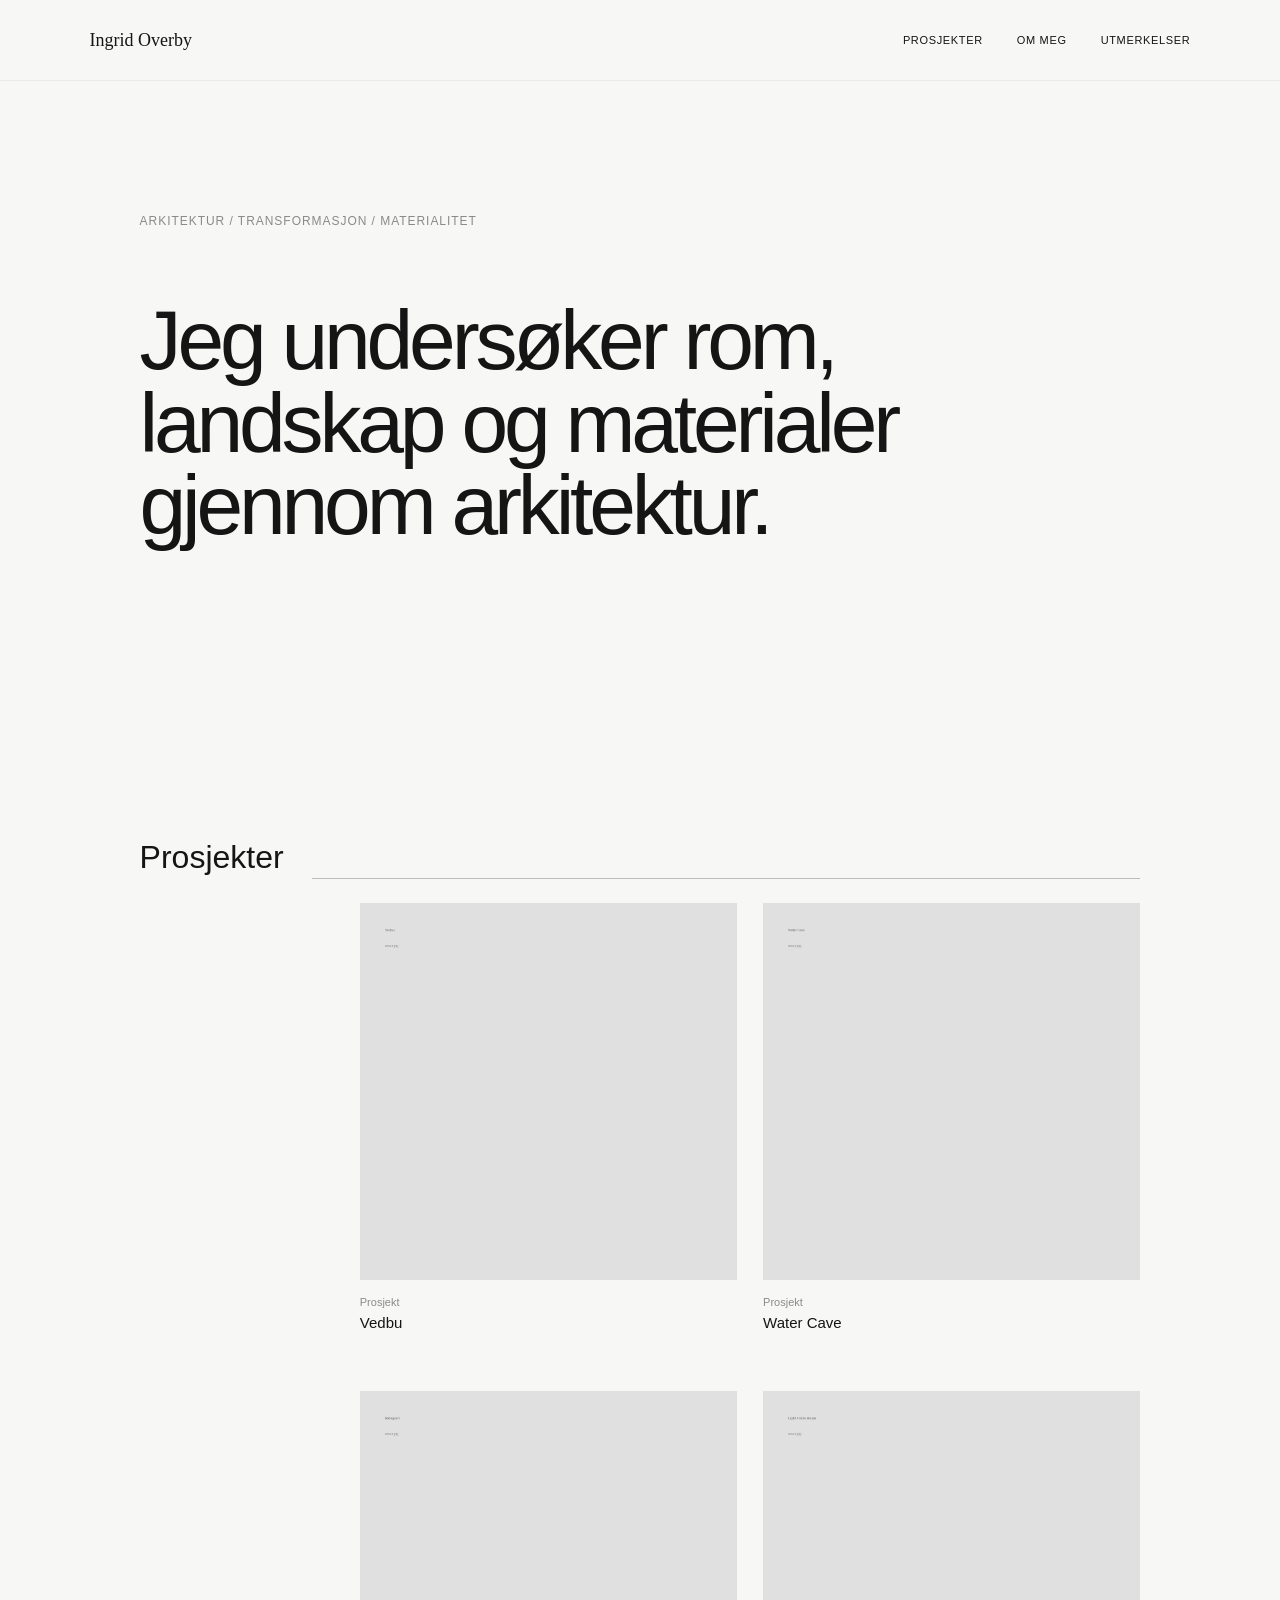
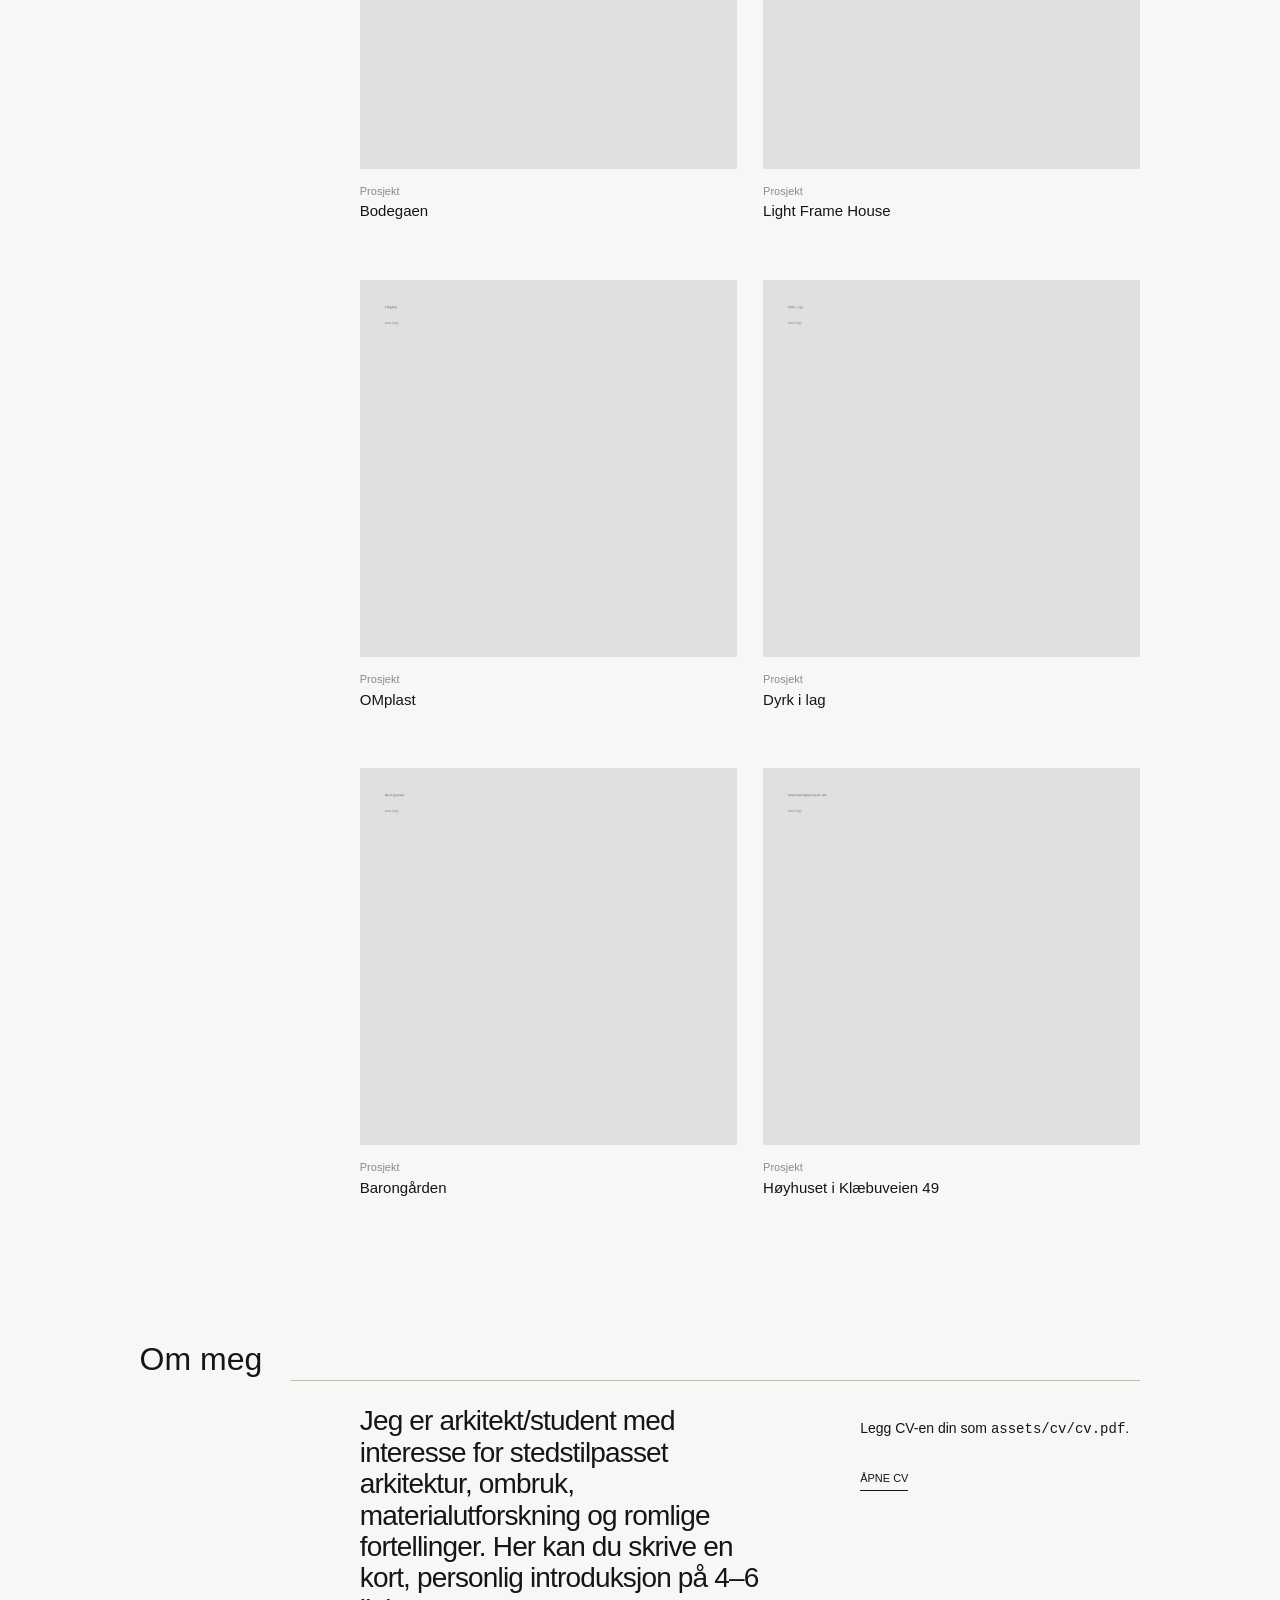
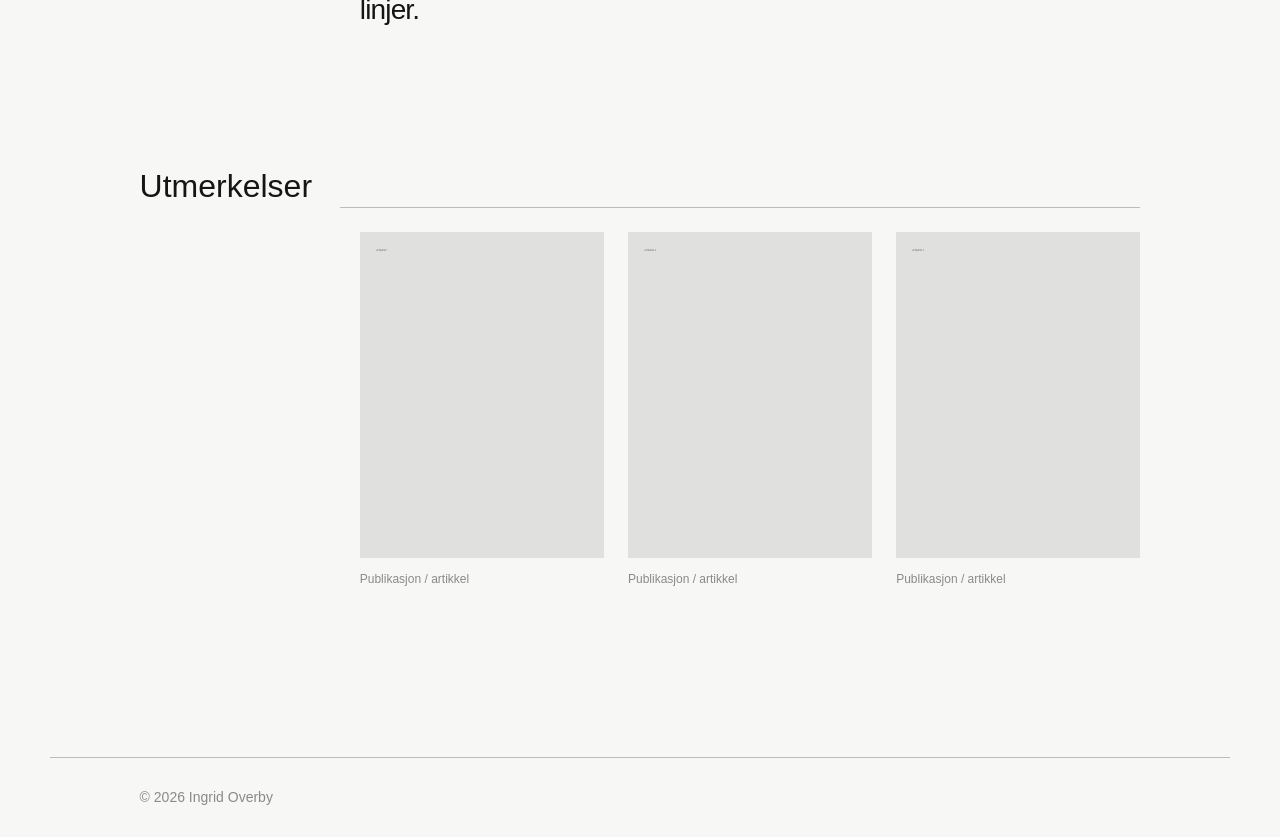
==== index.html @ f2839bde "Add files via upload" ====
<!doctype html>
<html lang="no">
<head>
  <meta charset="utf-8" />
  <meta name="viewport" content="width=device-width, initial-scale=1" />
  <title>Ingrid Overby — Arkitekturportfolio</title>
  <meta name="description" content="Arkitekturportfolio med prosjekter, CV og publikasjoner." />
  <link rel="stylesheet" href="style.css" />
</head>
<body>
  <header class="site-header">
    <a class="logo" href="#home">Ingrid Overby</a>
    <nav>
      <a href="#prosjekter">Prosjekter</a>
      <a href="#om-meg">Om meg</a>
      <a href="#utmerkelser">Utmerkelser</a>
    </nav>
  </header>

  <main id="home">
    <section class="hero">
      <p class="eyebrow">Arkitektur / transformasjon / materialitet</p>
      <h1>Jeg undersøker rom, landskap og materialer gjennom arkitektur.</h1>
    </section>

    <section id="prosjekter" class="section">
      <div class="section-title">
        <h2>Prosjekter</h2>
        <span></span>
      </div>
      <div class="project-grid">
        <a class="project-card" href="projects/vedbu.html"><img src="assets/projects/vedbu/cover.jpg" alt="Vedbu"><small>Prosjekt</small><h3>Vedbu</h3></a>
        <a class="project-card" href="projects/water-cave.html"><img src="assets/projects/water-cave/cover.jpg" alt="Water Cave"><small>Prosjekt</small><h3>Water Cave</h3></a>
        <a class="project-card" href="projects/bodegaen.html"><img src="assets/projects/bodegaen/cover.jpg" alt="Bodegaen"><small>Prosjekt</small><h3>Bodegaen</h3></a>
        <a class="project-card" href="projects/light-frame-house.html"><img src="assets/projects/light-frame-house/cover.jpg" alt="Light Frame House"><small>Prosjekt</small><h3>Light Frame House</h3></a>
        <a class="project-card" href="projects/omplast.html"><img src="assets/projects/omplast/cover.jpg" alt="OMplast"><small>Prosjekt</small><h3>OMplast</h3></a>
        <a class="project-card" href="projects/dyrk-i-lag.html"><img src="assets/projects/dyrk-i-lag/cover.jpg" alt="Dyrk i lag"><small>Prosjekt</small><h3>Dyrk i lag</h3></a>
        <a class="project-card" href="projects/barongarden.html"><img src="assets/projects/barongarden/cover.jpg" alt="Barongården"><small>Prosjekt</small><h3>Barongården</h3></a>
        <a class="project-card" href="projects/hoyhuset-klaebuveien-49.html"><img src="assets/projects/hoyhuset-klaebuveien-49/cover.jpg" alt="Høyhuset i Klæbuveien 49"><small>Prosjekt</small><h3>Høyhuset i Klæbuveien 49</h3></a>
      </div>
    </section>

    <section id="om-meg" class="section about">
      <div class="section-title"><h2>Om meg</h2><span></span></div>
      <div class="about-grid">
        <p class="lead">Jeg er arkitekt/student med interesse for stedstilpasset arkitektur, ombruk, materialutforskning og romlige fortellinger. Her kan du skrive en kort, personlig introduksjon på 4–6 linjer.</p>
        <div>
          <p>Legg CV-en din som <code>assets/cv/cv.pdf</code>.</p>
          <a class="button" href="assets/cv/cv.pdf">Åpne CV</a>
        </div>
      </div>
    </section>

    <section id="utmerkelser" class="section">
      <div class="section-title"><h2>Utmerkelser</h2><span></span></div>
      <div class="awards-grid">
        <figure><img src="assets/awards/artikkel-1.jpg" alt="Publikasjon 1"><figcaption>Publikasjon / artikkel</figcaption></figure>
        <figure><img src="assets/awards/artikkel-2.jpg" alt="Publikasjon 2"><figcaption>Publikasjon / artikkel</figcaption></figure>
        <figure><img src="assets/awards/artikkel-3.jpg" alt="Publikasjon 3"><figcaption>Publikasjon / artikkel</figcaption></figure>
      </div>
    </section>
  </main>

  <footer>© <span id="year"></span> Ingrid Overby</footer>
  <script src="script.js"></script>
</body>
</html>
---- style.css ----
:root{
  --bg:#f7f7f5; --text:#151515; --muted:#8a8a8a; --line:#bdbdb8; --max:1180px;
}
*{box-sizing:border-box} html{scroll-behavior:smooth} body{margin:0;background:var(--bg);color:var(--text);font-family:Arial, Helvetica, sans-serif;font-size:14px;line-height:1.35}.site-header{position:sticky;top:0;z-index:10;display:flex;justify-content:space-between;align-items:center;padding:28px 7vw;background:rgba(247,247,245,.92);backdrop-filter:blur(8px);border-bottom:1px solid rgba(0,0,0,.05)}a{color:inherit;text-decoration:none}.logo{font-family:Georgia,serif;font-size:18px}nav{display:flex;gap:34px;text-transform:uppercase;font-size:11px;letter-spacing:.06em}nav a:hover,.project-card:hover h3{text-decoration:underline}.hero{max-width:var(--max);margin:0 auto;padding:120px 7vw 150px}.eyebrow{color:var(--muted);font-size:12px;text-transform:uppercase;letter-spacing:.08em}.hero h1{max-width:820px;font-weight:400;font-size:clamp(42px,7vw,84px);line-height:.98;letter-spacing:-.05em}.section{max-width:var(--max);margin:0 auto;padding:70px 7vw}.section-title{display:grid;grid-template-columns:auto 1fr;gap:28px;align-items:end;margin-bottom:24px}.section-title h2{font-weight:400;font-size:32px;margin:0}.section-title span{border-bottom:1px solid var(--line)}.project-grid{display:grid;grid-template-columns:repeat(2, minmax(0,1fr));gap:58px 26px;margin-left:22%}.project-card img{width:100%;aspect-ratio:1/1;object-fit:cover;background:#ddd;filter:grayscale(100%);transition:.25s}.project-card:hover img{filter:grayscale(0%)}.project-card small{display:block;color:var(--muted);font-size:11px;margin-top:10px}.project-card h3{font-weight:400;font-size:15px;margin:3px 0 0}.about-grid{display:grid;grid-template-columns:1.2fr .8fr;gap:80px;margin-left:22%}.lead{font-size:28px;line-height:1.12;letter-spacing:-.03em;margin:0}.button{display:inline-block;margin-top:18px;border-bottom:1px solid var(--text);padding-bottom:4px;text-transform:uppercase;font-size:11px}.awards-grid{display:grid;grid-template-columns:repeat(3,1fr);gap:24px;margin-left:22%}figure{margin:0}figure img{width:100%;aspect-ratio:3/4;object-fit:cover;background:#ddd}figcaption{font-size:12px;color:var(--muted);margin-top:8px}footer{max-width:var(--max);margin:100px auto 0;padding:30px 7vw;color:var(--muted);border-top:1px solid var(--line)}.project-page{max-width:var(--max);margin:0 auto;padding:75px 7vw}.project-top{display:grid;grid-template-columns:1.2fr .8fr;gap:80px;margin-bottom:70px}.project-top h1{font-weight:400;font-size:clamp(48px,8vw,100px);line-height:.95;letter-spacing:-.06em;margin:0}.meta{border-top:1px solid var(--line);padding-top:12px;color:var(--muted)}.project-text{max-width:560px}.wide-img{width:100%;max-height:720px;object-fit:cover;background:#ddd}.image-row{display:grid;grid-template-columns:2fr 1fr;gap:24px;margin-top:24px}.image-row img{width:100%;height:480px;object-fit:cover;background:#ddd}.back{font-size:11px;text-transform:uppercase;letter-spacing:.06em}.placeholder{display:grid;place-items:center;background:#ddd;color:#888;min-height:320px}
@media(max-width:800px){.site-header{align-items:flex-start;gap:20px;flex-direction:column}nav{gap:18px;flex-wrap:wrap}.project-grid,.about-grid,.awards-grid{margin-left:0;grid-template-columns:1fr}.project-top,.image-row{grid-template-columns:1fr}.hero{padding-top:80px}.lead{font-size:24px}}
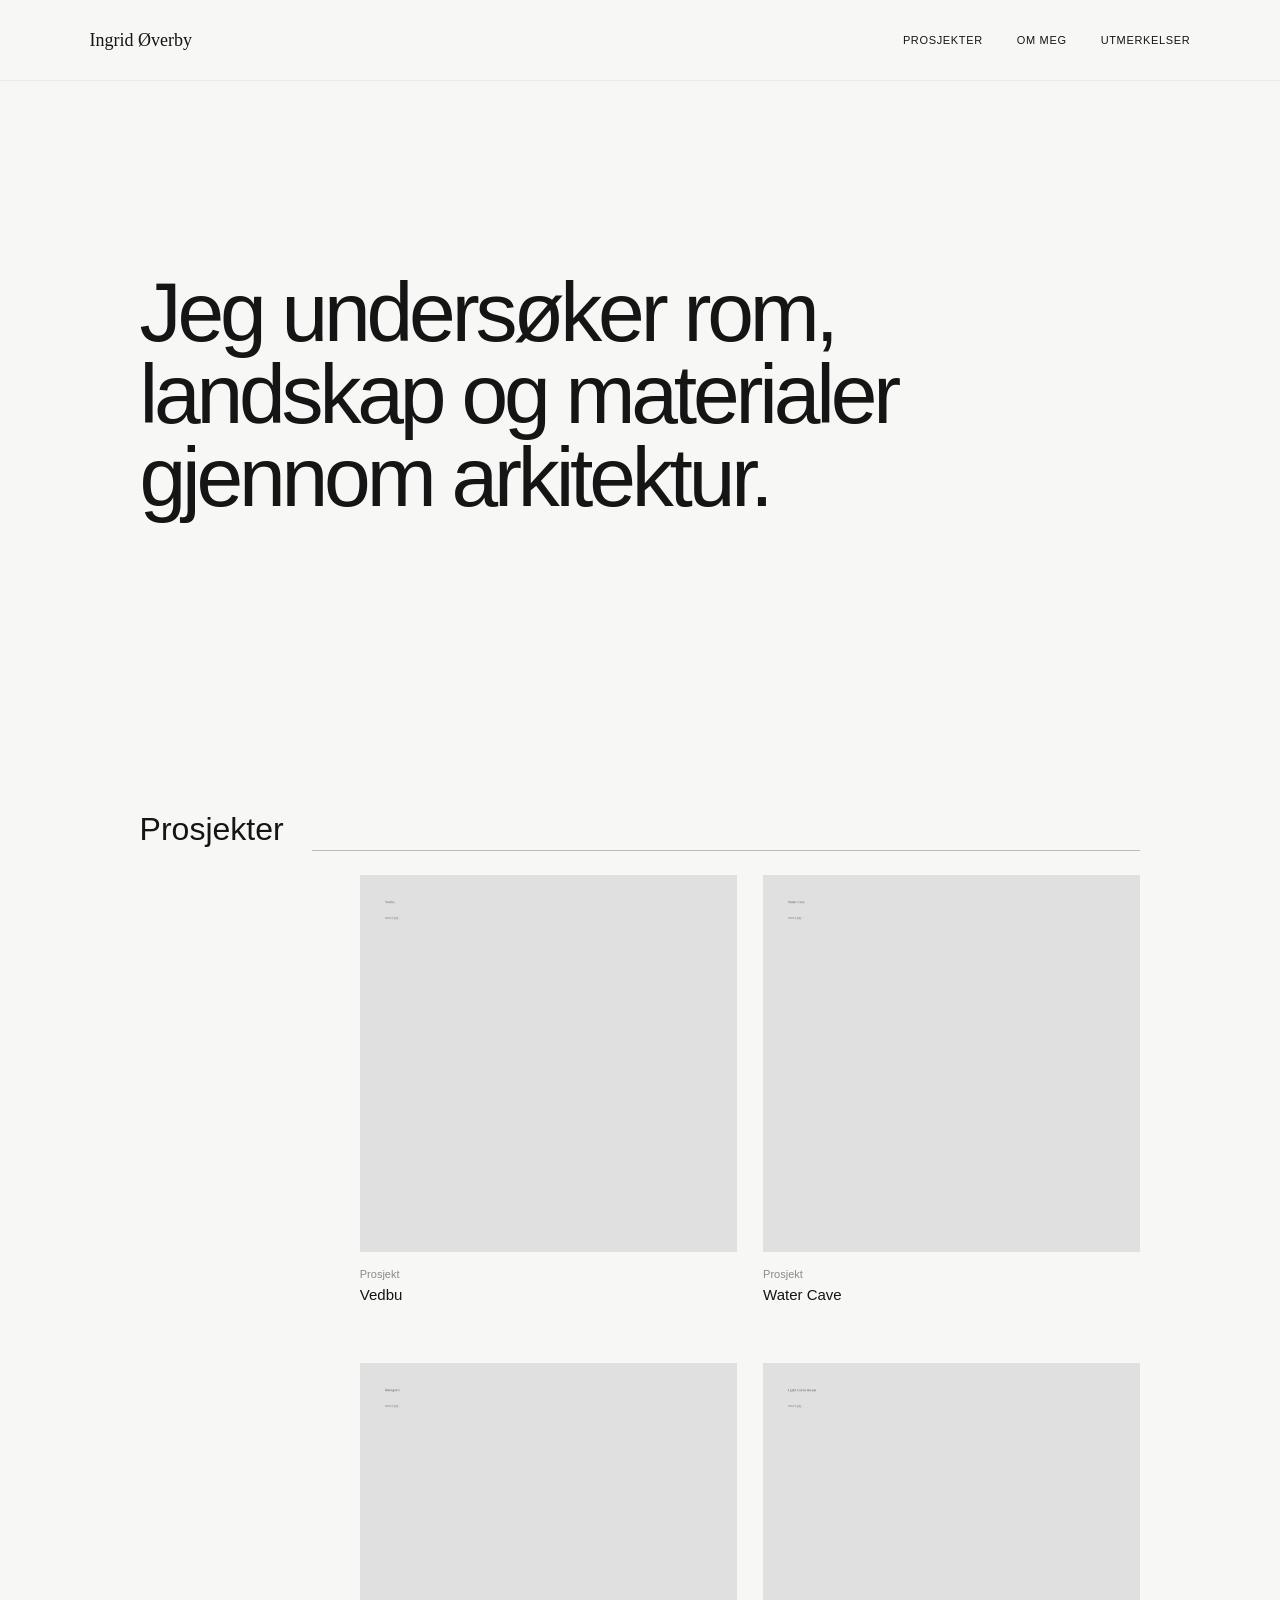
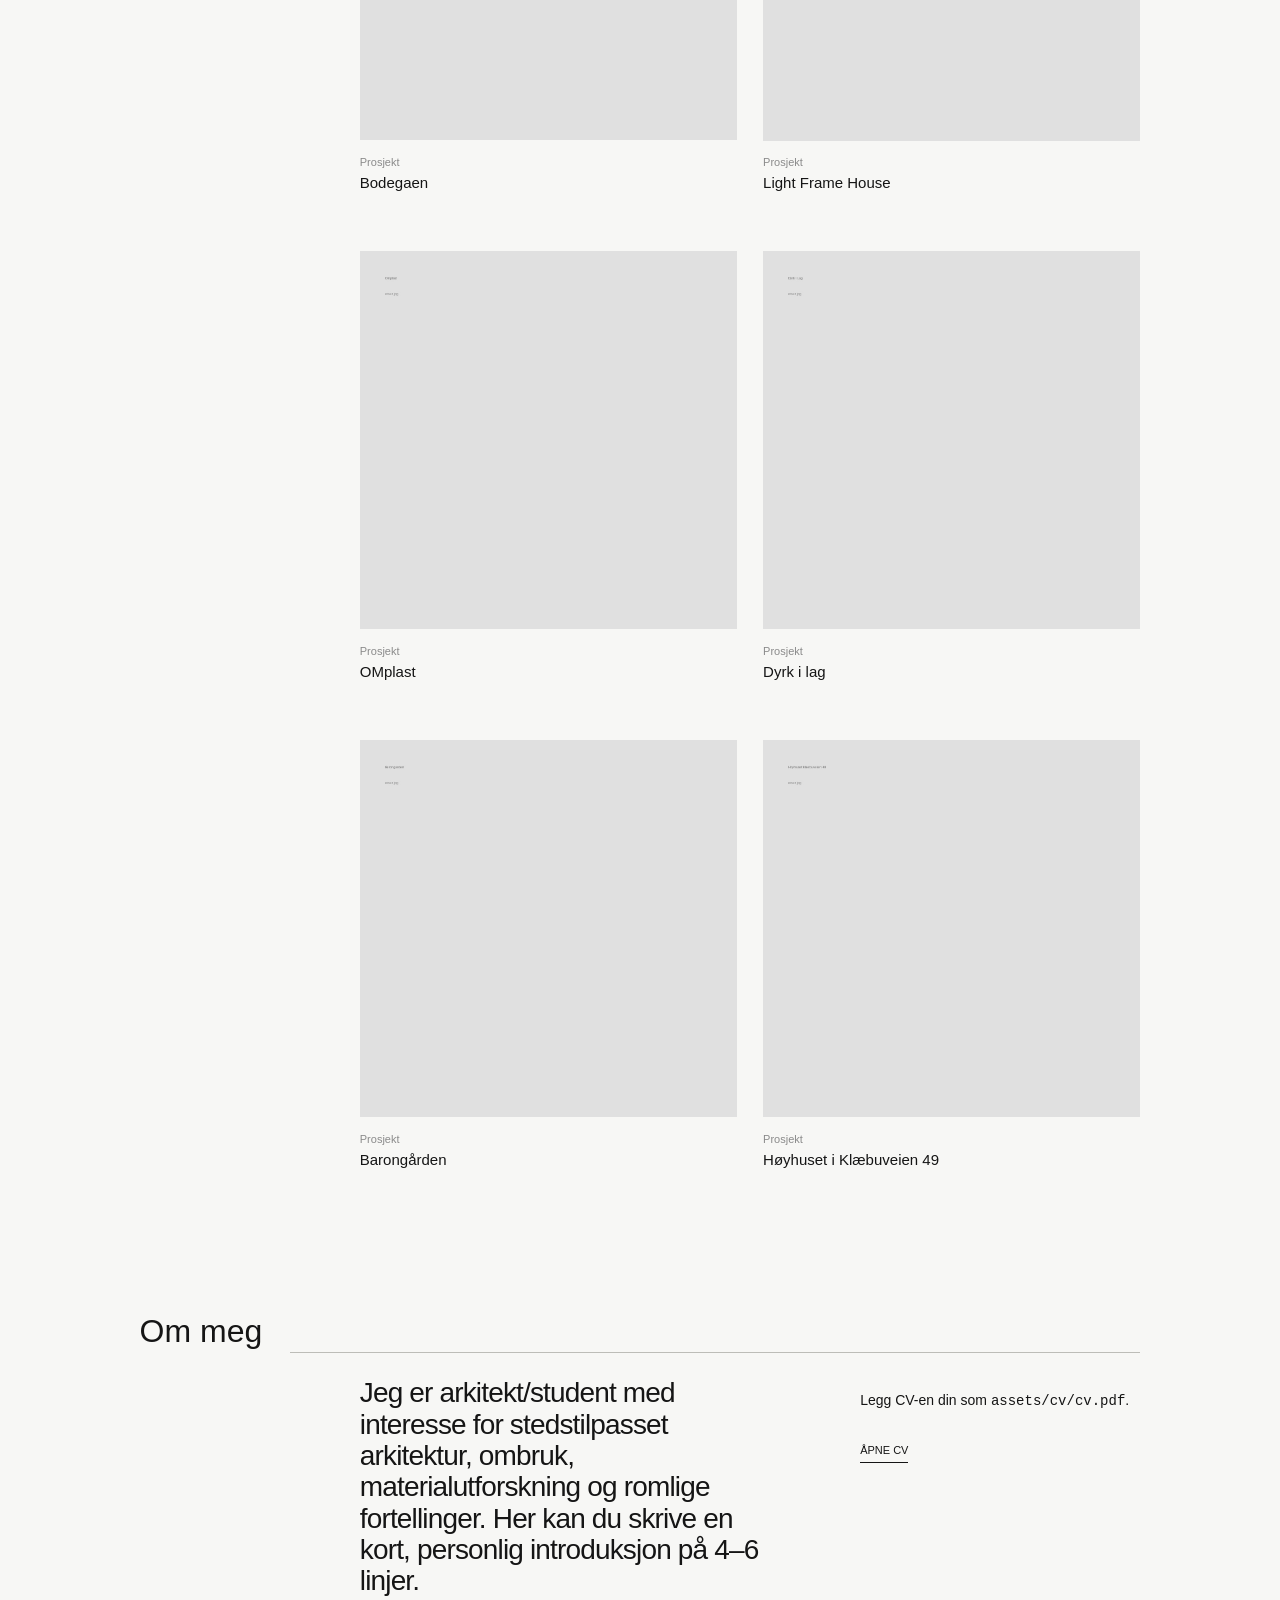
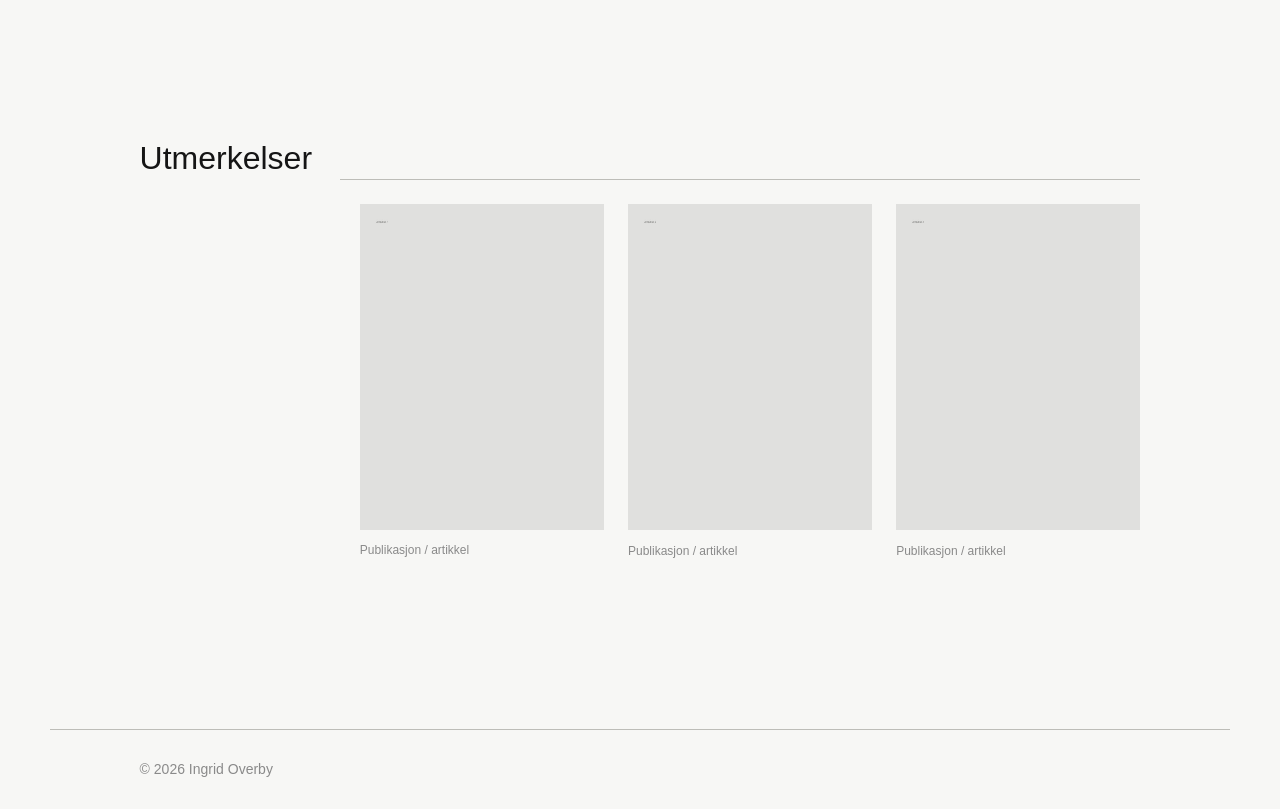
==== commit e1357b85: "Update index.html" ====
--- a/index.html
+++ b/index.html
@@ -9,7 +9,7 @@
 </head>
 <body>
   <header class="site-header">
-    <a class="logo" href="#home">Ingrid Overby</a>
+    <a class="logo" href="#home">Ingrid Øverby</a>
     <nav>
       <a href="#prosjekter">Prosjekter</a>
       <a href="#om-meg">Om meg</a>
@@ -19,7 +19,6 @@
 
   <main id="home">
     <section class="hero">
-      <p class="eyebrow">Arkitektur / transformasjon / materialitet</p>
       <h1>Jeg undersøker rom, landskap og materialer gjennom arkitektur.</h1>
     </section>
 
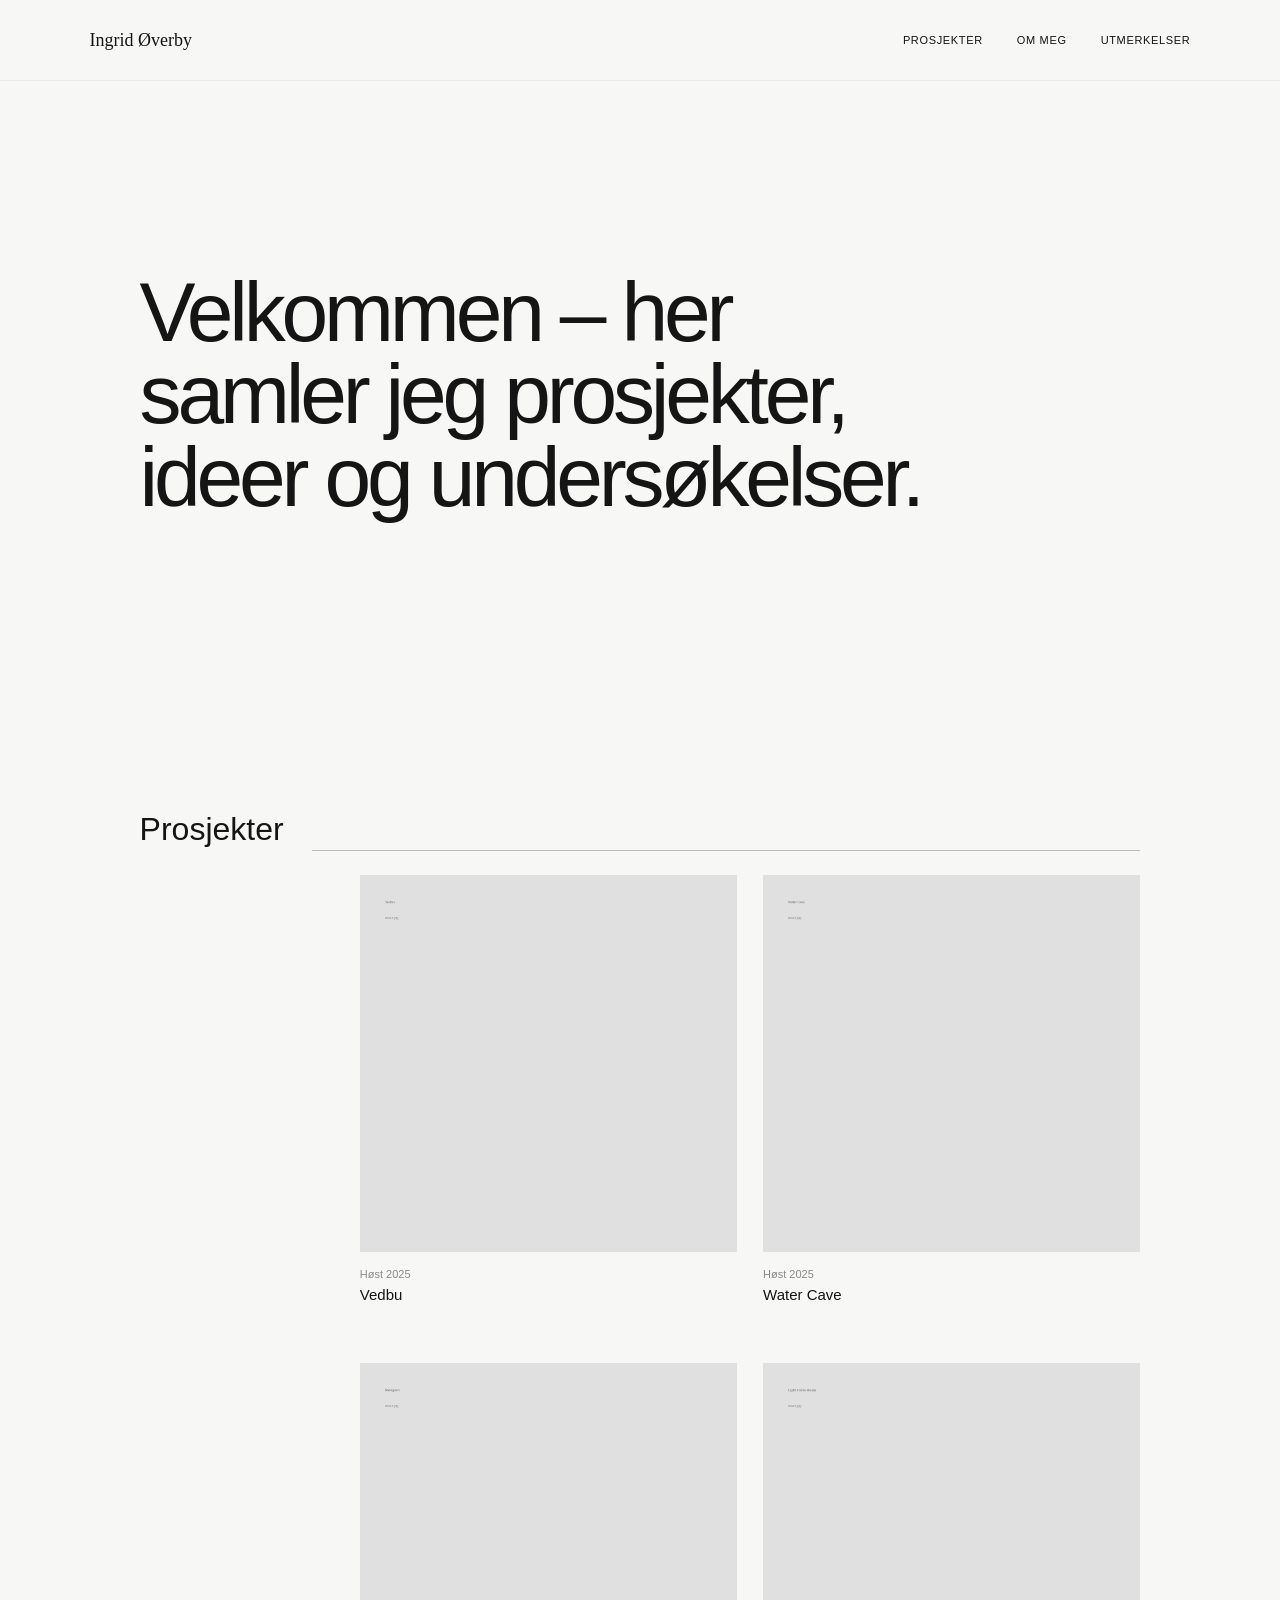
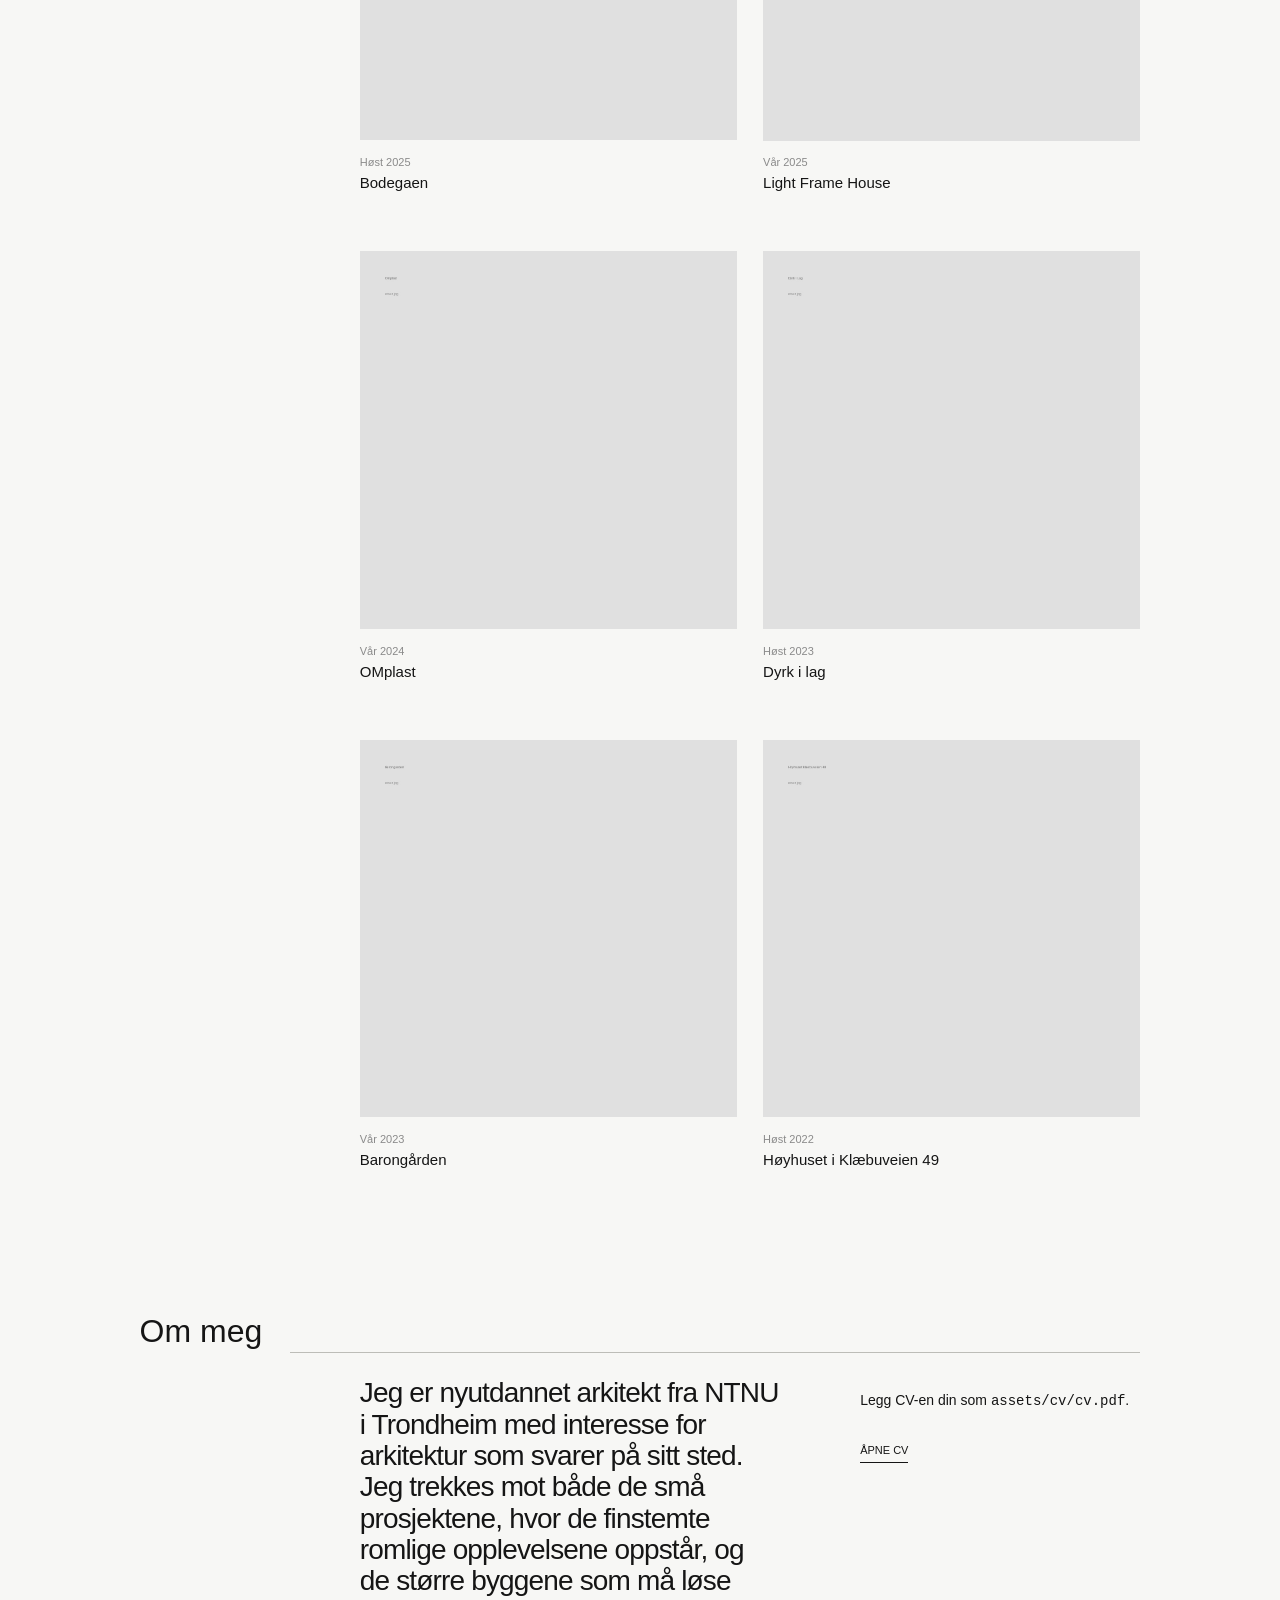
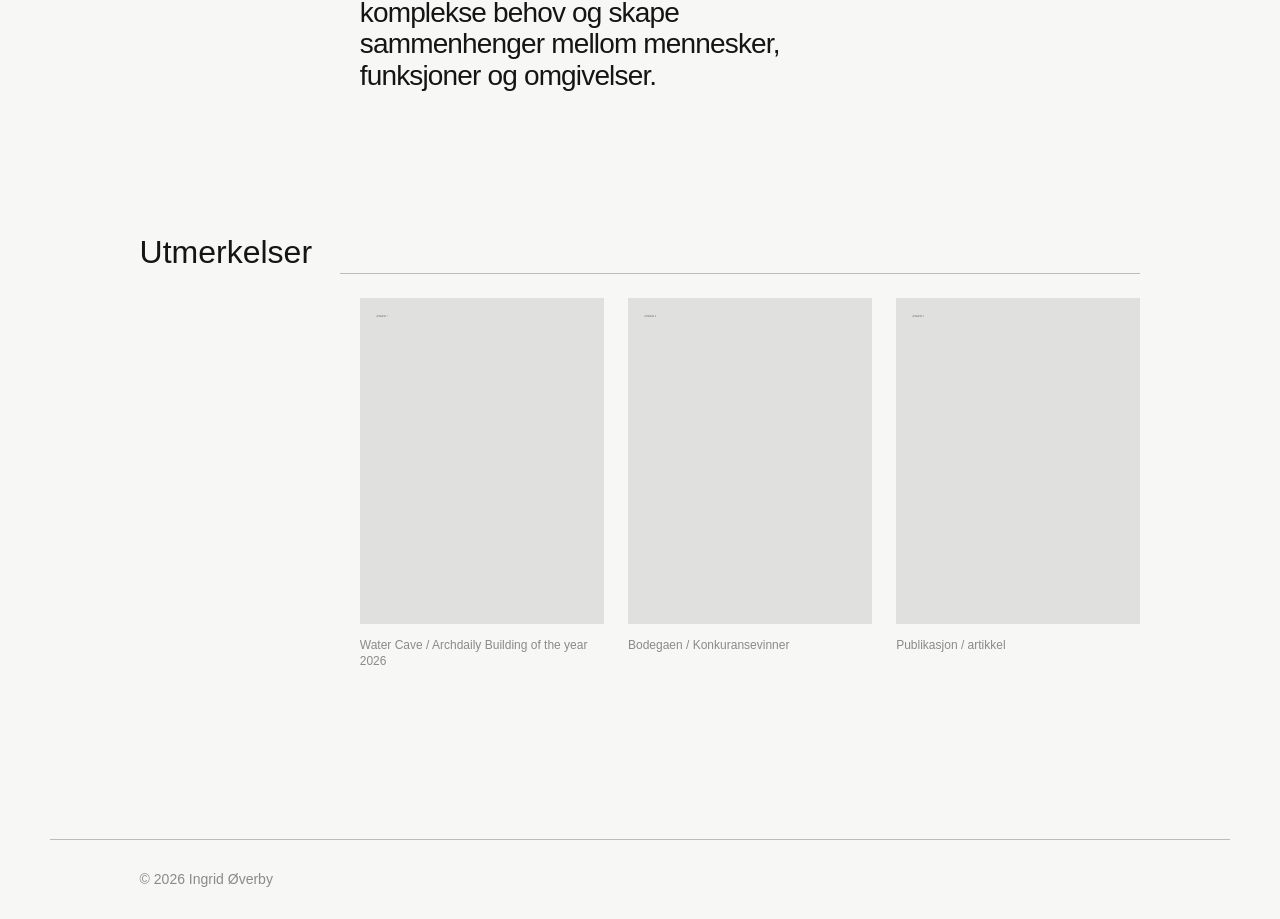
==== commit f6174636: "Update index.html" ====
--- a/index.html
+++ b/index.html
@@ -19,7 +19,7 @@
 
   <main id="home">
     <section class="hero">
-      <h1>Jeg undersøker rom, landskap og materialer gjennom arkitektur.</h1>
+      <h1>Velkommen – her samler jeg prosjekter, ideer og undersøkelser.</h1>
     </section>
 
     <section id="prosjekter" class="section">
@@ -28,21 +28,21 @@
         <span></span>
       </div>
       <div class="project-grid">
-        <a class="project-card" href="projects/vedbu.html"><img src="assets/projects/vedbu/cover.jpg" alt="Vedbu"><small>Prosjekt</small><h3>Vedbu</h3></a>
-        <a class="project-card" href="projects/water-cave.html"><img src="assets/projects/water-cave/cover.jpg" alt="Water Cave"><small>Prosjekt</small><h3>Water Cave</h3></a>
-        <a class="project-card" href="projects/bodegaen.html"><img src="assets/projects/bodegaen/cover.jpg" alt="Bodegaen"><small>Prosjekt</small><h3>Bodegaen</h3></a>
-        <a class="project-card" href="projects/light-frame-house.html"><img src="assets/projects/light-frame-house/cover.jpg" alt="Light Frame House"><small>Prosjekt</small><h3>Light Frame House</h3></a>
-        <a class="project-card" href="projects/omplast.html"><img src="assets/projects/omplast/cover.jpg" alt="OMplast"><small>Prosjekt</small><h3>OMplast</h3></a>
-        <a class="project-card" href="projects/dyrk-i-lag.html"><img src="assets/projects/dyrk-i-lag/cover.jpg" alt="Dyrk i lag"><small>Prosjekt</small><h3>Dyrk i lag</h3></a>
-        <a class="project-card" href="projects/barongarden.html"><img src="assets/projects/barongarden/cover.jpg" alt="Barongården"><small>Prosjekt</small><h3>Barongården</h3></a>
-        <a class="project-card" href="projects/hoyhuset-klaebuveien-49.html"><img src="assets/projects/hoyhuset-klaebuveien-49/cover.jpg" alt="Høyhuset i Klæbuveien 49"><small>Prosjekt</small><h3>Høyhuset i Klæbuveien 49</h3></a>
+        <a class="project-card" href="projects/vedbu.html"><img src="assets/projects/vedbu/cover.jpg" alt="Vedbu"><small>Høst 2025</small><h3>Vedbu</h3></a>
+        <a class="project-card" href="projects/water-cave.html"><img src="assets/projects/water-cave/cover.jpg" alt="Water Cave"><small>Høst 2025</small><h3>Water Cave</h3></a>
+        <a class="project-card" href="projects/bodegaen.html"><img src="assets/projects/bodegaen/cover.jpg" alt="Bodegaen"><small>Høst 2025</small><h3>Bodegaen</h3></a>
+        <a class="project-card" href="projects/light-frame-house.html"><img src="assets/projects/light-frame-house/cover.jpg" alt="Light Frame House"><small>Vår 2025</small><h3>Light Frame House</h3></a>
+        <a class="project-card" href="projects/omplast.html"><img src="assets/projects/omplast/cover.jpg" alt="OMplast"><small>Vår 2024</small><h3>OMplast</h3></a>
+        <a class="project-card" href="projects/dyrk-i-lag.html"><img src="assets/projects/dyrk-i-lag/cover.jpg" alt="Dyrk i lag"><small>Høst 2023</small><h3>Dyrk i lag</h3></a>
+        <a class="project-card" href="projects/barongarden.html"><img src="assets/projects/barongarden/cover.jpg" alt="Barongården"><small>Vår 2023</small><h3>Barongården</h3></a>
+        <a class="project-card" href="projects/hoyhuset-klaebuveien-49.html"><img src="assets/projects/hoyhuset-klaebuveien-49/cover.jpg" alt="Høyhuset i Klæbuveien 49"><small>Høst 2022</small><h3>Høyhuset i Klæbuveien 49</h3></a>
       </div>
     </section>
 
     <section id="om-meg" class="section about">
       <div class="section-title"><h2>Om meg</h2><span></span></div>
       <div class="about-grid">
-        <p class="lead">Jeg er arkitekt/student med interesse for stedstilpasset arkitektur, ombruk, materialutforskning og romlige fortellinger. Her kan du skrive en kort, personlig introduksjon på 4–6 linjer.</p>
+        <p class="lead">Jeg er nyutdannet arkitekt fra NTNU i Trondheim med interesse for arkitektur som svarer på sitt sted. Jeg trekkes mot både de små prosjektene, hvor de finstemte romlige opplevelsene oppstår, og de større byggene som må løse komplekse behov og skape sammenhenger mellom mennesker, funksjoner og omgivelser.</p>
         <div>
           <p>Legg CV-en din som <code>assets/cv/cv.pdf</code>.</p>
           <a class="button" href="assets/cv/cv.pdf">Åpne CV</a>
@@ -53,14 +53,14 @@
     <section id="utmerkelser" class="section">
       <div class="section-title"><h2>Utmerkelser</h2><span></span></div>
       <div class="awards-grid">
-        <figure><img src="assets/awards/artikkel-1.jpg" alt="Publikasjon 1"><figcaption>Publikasjon / artikkel</figcaption></figure>
-        <figure><img src="assets/awards/artikkel-2.jpg" alt="Publikasjon 2"><figcaption>Publikasjon / artikkel</figcaption></figure>
+        <figure><img src="assets/awards/artikkel-1.jpg" alt="Publikasjon 1"><figcaption>Water Cave / Archdaily Building of the year 2026</figcaption></figure>
+        <figure><img src="assets/awards/artikkel-2.jpg" alt="Publikasjon 2"><figcaption>Bodegaen / Konkuransevinner</figcaption></figure>
         <figure><img src="assets/awards/artikkel-3.jpg" alt="Publikasjon 3"><figcaption>Publikasjon / artikkel</figcaption></figure>
       </div>
     </section>
   </main>
 
-  <footer>© <span id="year"></span> Ingrid Overby</footer>
+  <footer>© <span id="year"></span> Ingrid Øverby</footer>
   <script src="script.js"></script>
 </body>
 </html>
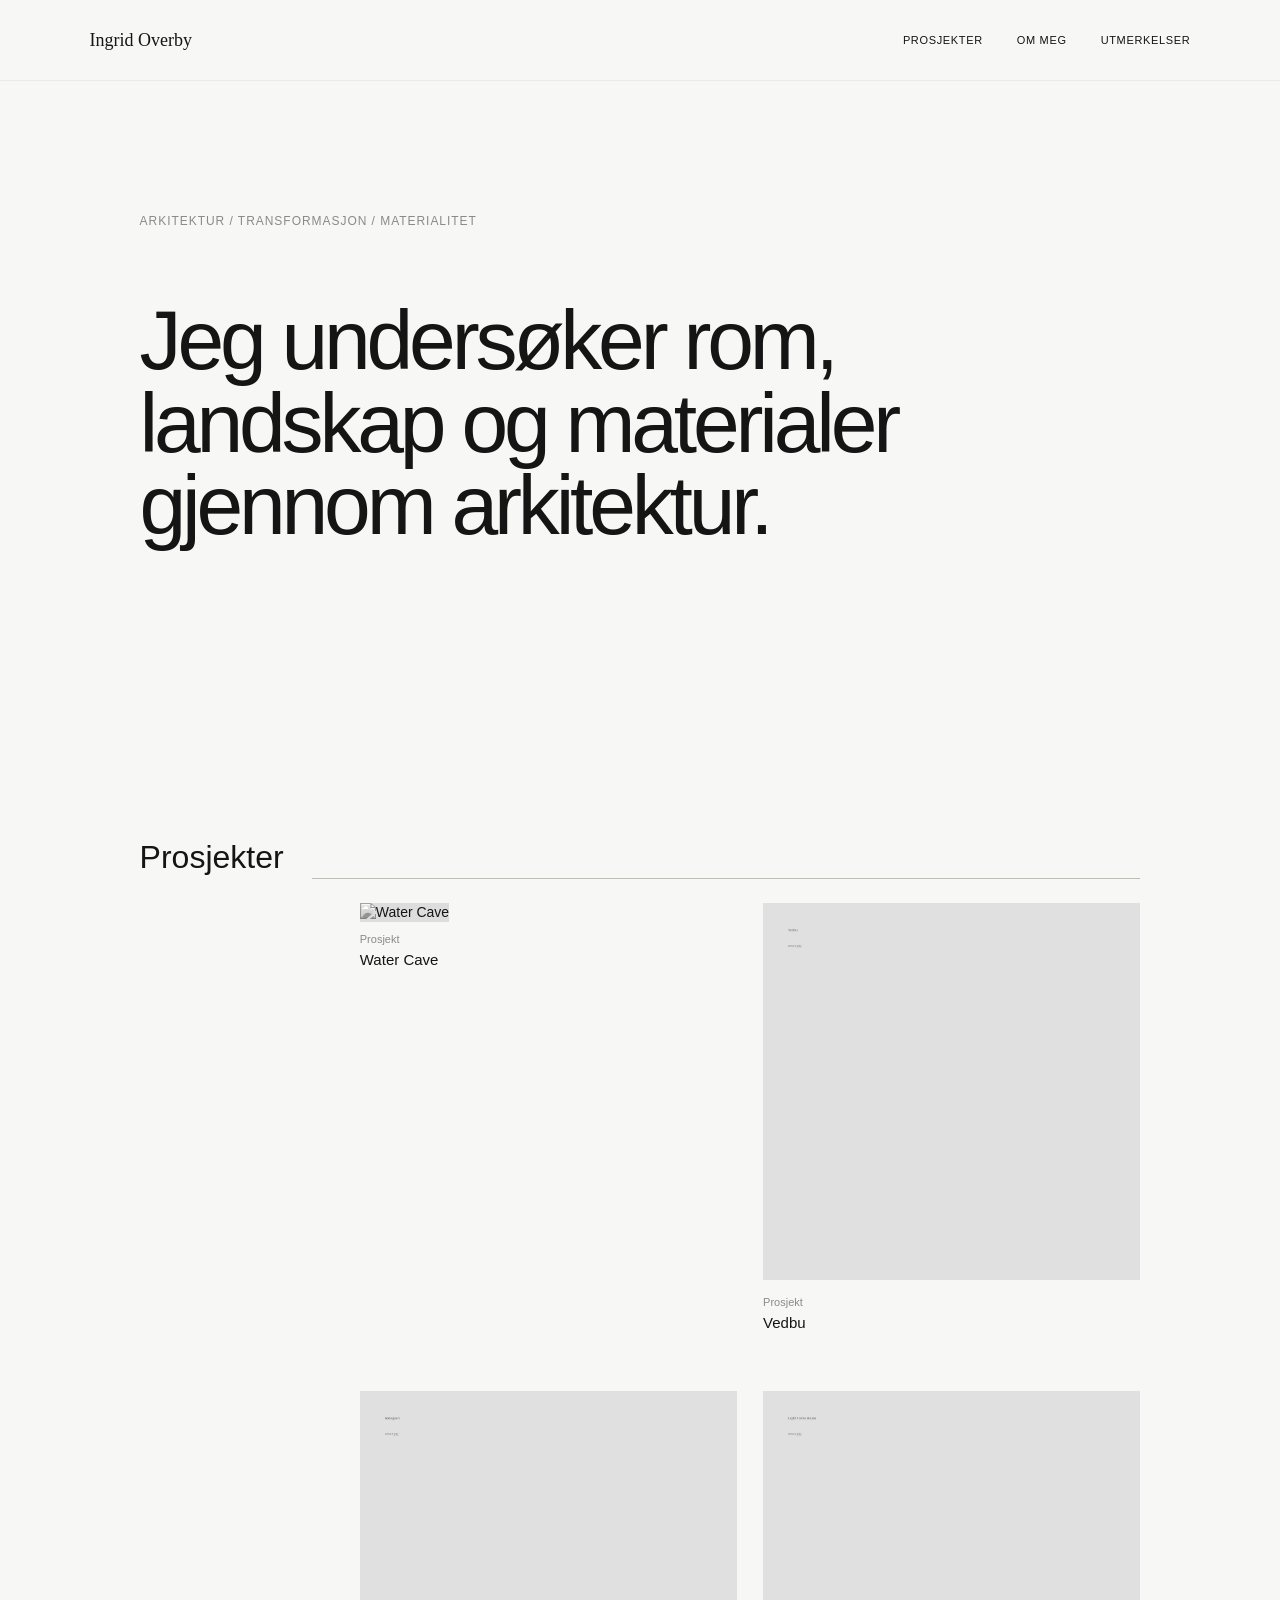
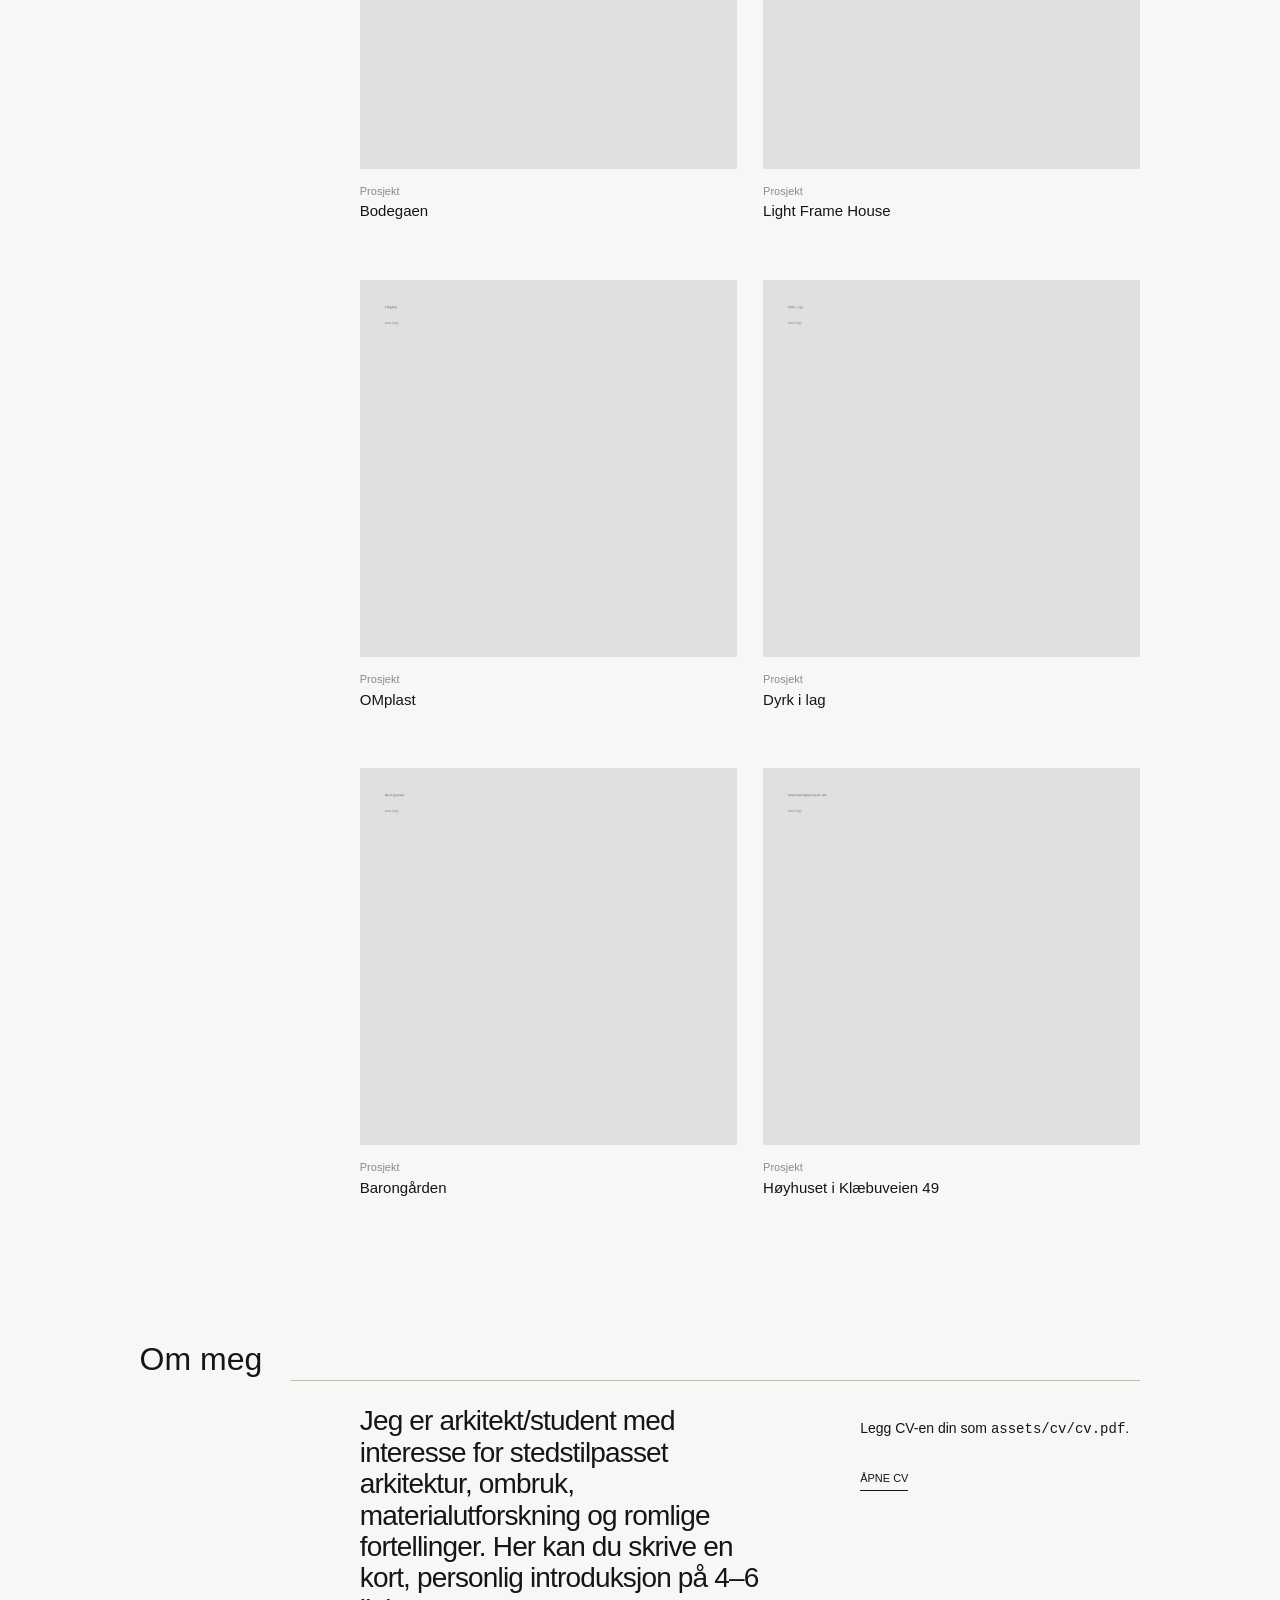
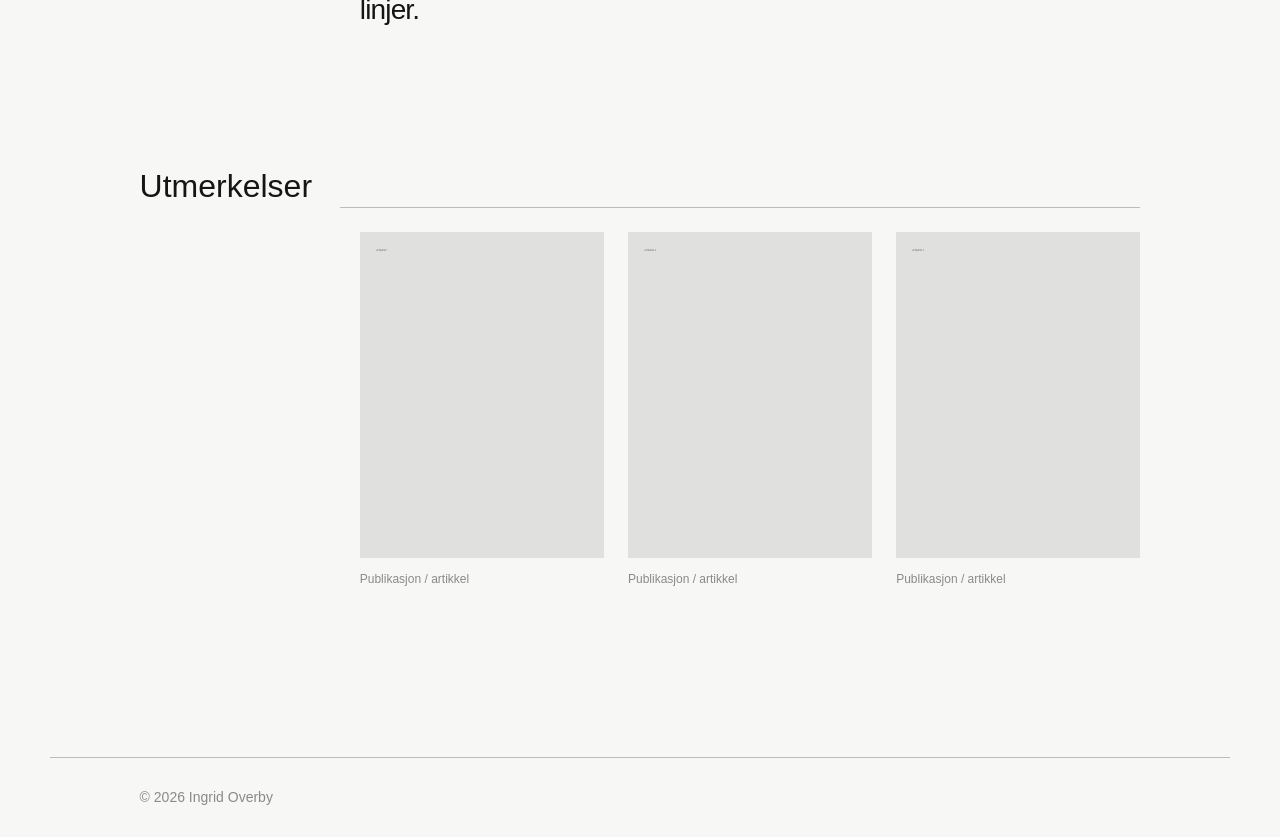
==== commit a2d02d46: "Add files via upload" ====
--- a/index.html
+++ b/index.html
@@ -9,7 +9,7 @@
 </head>
 <body>
   <header class="site-header">
-    <a class="logo" href="#home">Ingrid Øverby</a>
+    <a class="logo" href="#home">Ingrid Overby</a>
     <nav>
       <a href="#prosjekter">Prosjekter</a>
       <a href="#om-meg">Om meg</a>
@@ -19,7 +19,8 @@
 
   <main id="home">
     <section class="hero">
-      <h1>Velkommen – her samler jeg prosjekter, ideer og undersøkelser.</h1>
+      <p class="eyebrow">Arkitektur / transformasjon / materialitet</p>
+      <h1>Jeg undersøker rom, landskap og materialer gjennom arkitektur.</h1>
     </section>
 
     <section id="prosjekter" class="section">
@@ -27,22 +28,22 @@
         <h2>Prosjekter</h2>
         <span></span>
       </div>
-      <div class="project-grid">
-        <a class="project-card" href="projects/vedbu.html"><img src="assets/projects/vedbu/cover.jpg" alt="Vedbu"><small>Høst 2025</small><h3>Vedbu</h3></a>
-        <a class="project-card" href="projects/water-cave.html"><img src="assets/projects/water-cave/cover.jpg" alt="Water Cave"><small>Høst 2025</small><h3>Water Cave</h3></a>
-        <a class="project-card" href="projects/bodegaen.html"><img src="assets/projects/bodegaen/cover.jpg" alt="Bodegaen"><small>Høst 2025</small><h3>Bodegaen</h3></a>
-        <a class="project-card" href="projects/light-frame-house.html"><img src="assets/projects/light-frame-house/cover.jpg" alt="Light Frame House"><small>Vår 2025</small><h3>Light Frame House</h3></a>
-        <a class="project-card" href="projects/omplast.html"><img src="assets/projects/omplast/cover.jpg" alt="OMplast"><small>Vår 2024</small><h3>OMplast</h3></a>
-        <a class="project-card" href="projects/dyrk-i-lag.html"><img src="assets/projects/dyrk-i-lag/cover.jpg" alt="Dyrk i lag"><small>Høst 2023</small><h3>Dyrk i lag</h3></a>
-        <a class="project-card" href="projects/barongarden.html"><img src="assets/projects/barongarden/cover.jpg" alt="Barongården"><small>Vår 2023</small><h3>Barongården</h3></a>
-        <a class="project-card" href="projects/hoyhuset-klaebuveien-49.html"><img src="assets/projects/hoyhuset-klaebuveien-49/cover.jpg" alt="Høyhuset i Klæbuveien 49"><small>Høst 2022</small><h3>Høyhuset i Klæbuveien 49</h3></a>
+            <div class="project-grid">
+        <a class="project-card" href="projects/water-cave.html"><img src="assets/projects/water-cave/cover.jpg" alt="Water Cave"><small>Prosjekt</small><h3>Water Cave</h3></a>
+        <a class="project-card" href="projects/vedbu.html"><img src="assets/projects/vedbu/cover.jpg" alt="Vedbu"><small>Prosjekt</small><h3>Vedbu</h3></a>
+        <a class="project-card" href="projects/bodegaen.html"><img src="assets/projects/bodegaen/cover.jpg" alt="Bodegaen"><small>Prosjekt</small><h3>Bodegaen</h3></a>
+        <a class="project-card" href="projects/light-frame-house.html"><img src="assets/projects/light-frame-house/cover.jpg" alt="Light Frame House"><small>Prosjekt</small><h3>Light Frame House</h3></a>
+        <a class="project-card" href="projects/omplast.html"><img src="assets/projects/omplast/cover.jpg" alt="OMplast"><small>Prosjekt</small><h3>OMplast</h3></a>
+        <a class="project-card" href="projects/dyrk-i-lag.html"><img src="assets/projects/dyrk-i-lag/cover.jpg" alt="Dyrk i lag"><small>Prosjekt</small><h3>Dyrk i lag</h3></a>
+        <a class="project-card" href="projects/barongarden.html"><img src="assets/projects/barongarden/cover.jpg" alt="Barongården"><small>Prosjekt</small><h3>Barongården</h3></a>
+        <a class="project-card" href="projects/hoyhuset-klaebuveien-49.html"><img src="assets/projects/hoyhuset-klaebuveien-49/cover.jpg" alt="Høyhuset i Klæbuveien 49"><small>Prosjekt</small><h3>Høyhuset i Klæbuveien 49</h3></a>
       </div>
     </section>
 
     <section id="om-meg" class="section about">
       <div class="section-title"><h2>Om meg</h2><span></span></div>
       <div class="about-grid">
-        <p class="lead">Jeg er nyutdannet arkitekt fra NTNU i Trondheim med interesse for arkitektur som svarer på sitt sted. Jeg trekkes mot både de små prosjektene, hvor de finstemte romlige opplevelsene oppstår, og de større byggene som må løse komplekse behov og skape sammenhenger mellom mennesker, funksjoner og omgivelser.</p>
+        <p class="lead">Jeg er arkitekt/student med interesse for stedstilpasset arkitektur, ombruk, materialutforskning og romlige fortellinger. Her kan du skrive en kort, personlig introduksjon på 4–6 linjer.</p>
         <div>
           <p>Legg CV-en din som <code>assets/cv/cv.pdf</code>.</p>
           <a class="button" href="assets/cv/cv.pdf">Åpne CV</a>
@@ -53,14 +54,14 @@
     <section id="utmerkelser" class="section">
       <div class="section-title"><h2>Utmerkelser</h2><span></span></div>
       <div class="awards-grid">
-        <figure><img src="assets/awards/artikkel-1.jpg" alt="Publikasjon 1"><figcaption>Water Cave / Archdaily Building of the year 2026</figcaption></figure>
-        <figure><img src="assets/awards/artikkel-2.jpg" alt="Publikasjon 2"><figcaption>Bodegaen / Konkuransevinner</figcaption></figure>
+        <figure><img src="assets/awards/artikkel-1.jpg" alt="Publikasjon 1"><figcaption>Publikasjon / artikkel</figcaption></figure>
+        <figure><img src="assets/awards/artikkel-2.jpg" alt="Publikasjon 2"><figcaption>Publikasjon / artikkel</figcaption></figure>
         <figure><img src="assets/awards/artikkel-3.jpg" alt="Publikasjon 3"><figcaption>Publikasjon / artikkel</figcaption></figure>
       </div>
     </section>
   </main>
 
-  <footer>© <span id="year"></span> Ingrid Øverby</footer>
+  <footer>© <span id="year"></span> Ingrid Overby</footer>
   <script src="script.js"></script>
 </body>
 </html>
--- a/style.css
+++ b/style.css
@@ -3,3 +3,12 @@
 }
 *{box-sizing:border-box} html{scroll-behavior:smooth} body{margin:0;background:var(--bg);color:var(--text);font-family:Arial, Helvetica, sans-serif;font-size:14px;line-height:1.35}.site-header{position:sticky;top:0;z-index:10;display:flex;justify-content:space-between;align-items:center;padding:28px 7vw;background:rgba(247,247,245,.92);backdrop-filter:blur(8px);border-bottom:1px solid rgba(0,0,0,.05)}a{color:inherit;text-decoration:none}.logo{font-family:Georgia,serif;font-size:18px}nav{display:flex;gap:34px;text-transform:uppercase;font-size:11px;letter-spacing:.06em}nav a:hover,.project-card:hover h3{text-decoration:underline}.hero{max-width:var(--max);margin:0 auto;padding:120px 7vw 150px}.eyebrow{color:var(--muted);font-size:12px;text-transform:uppercase;letter-spacing:.08em}.hero h1{max-width:820px;font-weight:400;font-size:clamp(42px,7vw,84px);line-height:.98;letter-spacing:-.05em}.section{max-width:var(--max);margin:0 auto;padding:70px 7vw}.section-title{display:grid;grid-template-columns:auto 1fr;gap:28px;align-items:end;margin-bottom:24px}.section-title h2{font-weight:400;font-size:32px;margin:0}.section-title span{border-bottom:1px solid var(--line)}.project-grid{display:grid;grid-template-columns:repeat(2, minmax(0,1fr));gap:58px 26px;margin-left:22%}.project-card img{width:100%;aspect-ratio:1/1;object-fit:cover;background:#ddd;filter:grayscale(100%);transition:.25s}.project-card:hover img{filter:grayscale(0%)}.project-card small{display:block;color:var(--muted);font-size:11px;margin-top:10px}.project-card h3{font-weight:400;font-size:15px;margin:3px 0 0}.about-grid{display:grid;grid-template-columns:1.2fr .8fr;gap:80px;margin-left:22%}.lead{font-size:28px;line-height:1.12;letter-spacing:-.03em;margin:0}.button{display:inline-block;margin-top:18px;border-bottom:1px solid var(--text);padding-bottom:4px;text-transform:uppercase;font-size:11px}.awards-grid{display:grid;grid-template-columns:repeat(3,1fr);gap:24px;margin-left:22%}figure{margin:0}figure img{width:100%;aspect-ratio:3/4;object-fit:cover;background:#ddd}figcaption{font-size:12px;color:var(--muted);margin-top:8px}footer{max-width:var(--max);margin:100px auto 0;padding:30px 7vw;color:var(--muted);border-top:1px solid var(--line)}.project-page{max-width:var(--max);margin:0 auto;padding:75px 7vw}.project-top{display:grid;grid-template-columns:1.2fr .8fr;gap:80px;margin-bottom:70px}.project-top h1{font-weight:400;font-size:clamp(48px,8vw,100px);line-height:.95;letter-spacing:-.06em;margin:0}.meta{border-top:1px solid var(--line);padding-top:12px;color:var(--muted)}.project-text{max-width:560px}.wide-img{width:100%;max-height:720px;object-fit:cover;background:#ddd}.image-row{display:grid;grid-template-columns:2fr 1fr;gap:24px;margin-top:24px}.image-row img{width:100%;height:480px;object-fit:cover;background:#ddd}.back{font-size:11px;text-transform:uppercase;letter-spacing:.06em}.placeholder{display:grid;place-items:center;background:#ddd;color:#888;min-height:320px}
 @media(max-width:800px){.site-header{align-items:flex-start;gap:20px;flex-direction:column}nav{gap:18px;flex-wrap:wrap}.project-grid,.about-grid,.awards-grid{margin-left:0;grid-template-columns:1fr}.project-top,.image-row{grid-template-columns:1fr}.hero{padding-top:80px}.lead{font-size:24px}}
+
+/* Lang prosjektside med bilder nedover */
+.project-intro{margin-bottom:56px}
+.project-gallery{display:grid;gap:54px;margin-top:56px}
+.project-figure{margin:0}
+.project-figure img{width:100%;max-height:880px;object-fit:contain;background:#e1e1dd;display:block}
+.project-figure figcaption{max-width:760px;margin-top:12px;color:#555;font-size:14px;line-height:1.45}
+.project-number{display:block;color:var(--muted);font-size:11px;text-transform:uppercase;letter-spacing:.08em;margin-bottom:4px}
+.project-note{border-top:1px solid var(--line);padding-top:14px;color:var(--muted);font-size:13px;margin-top:36px}
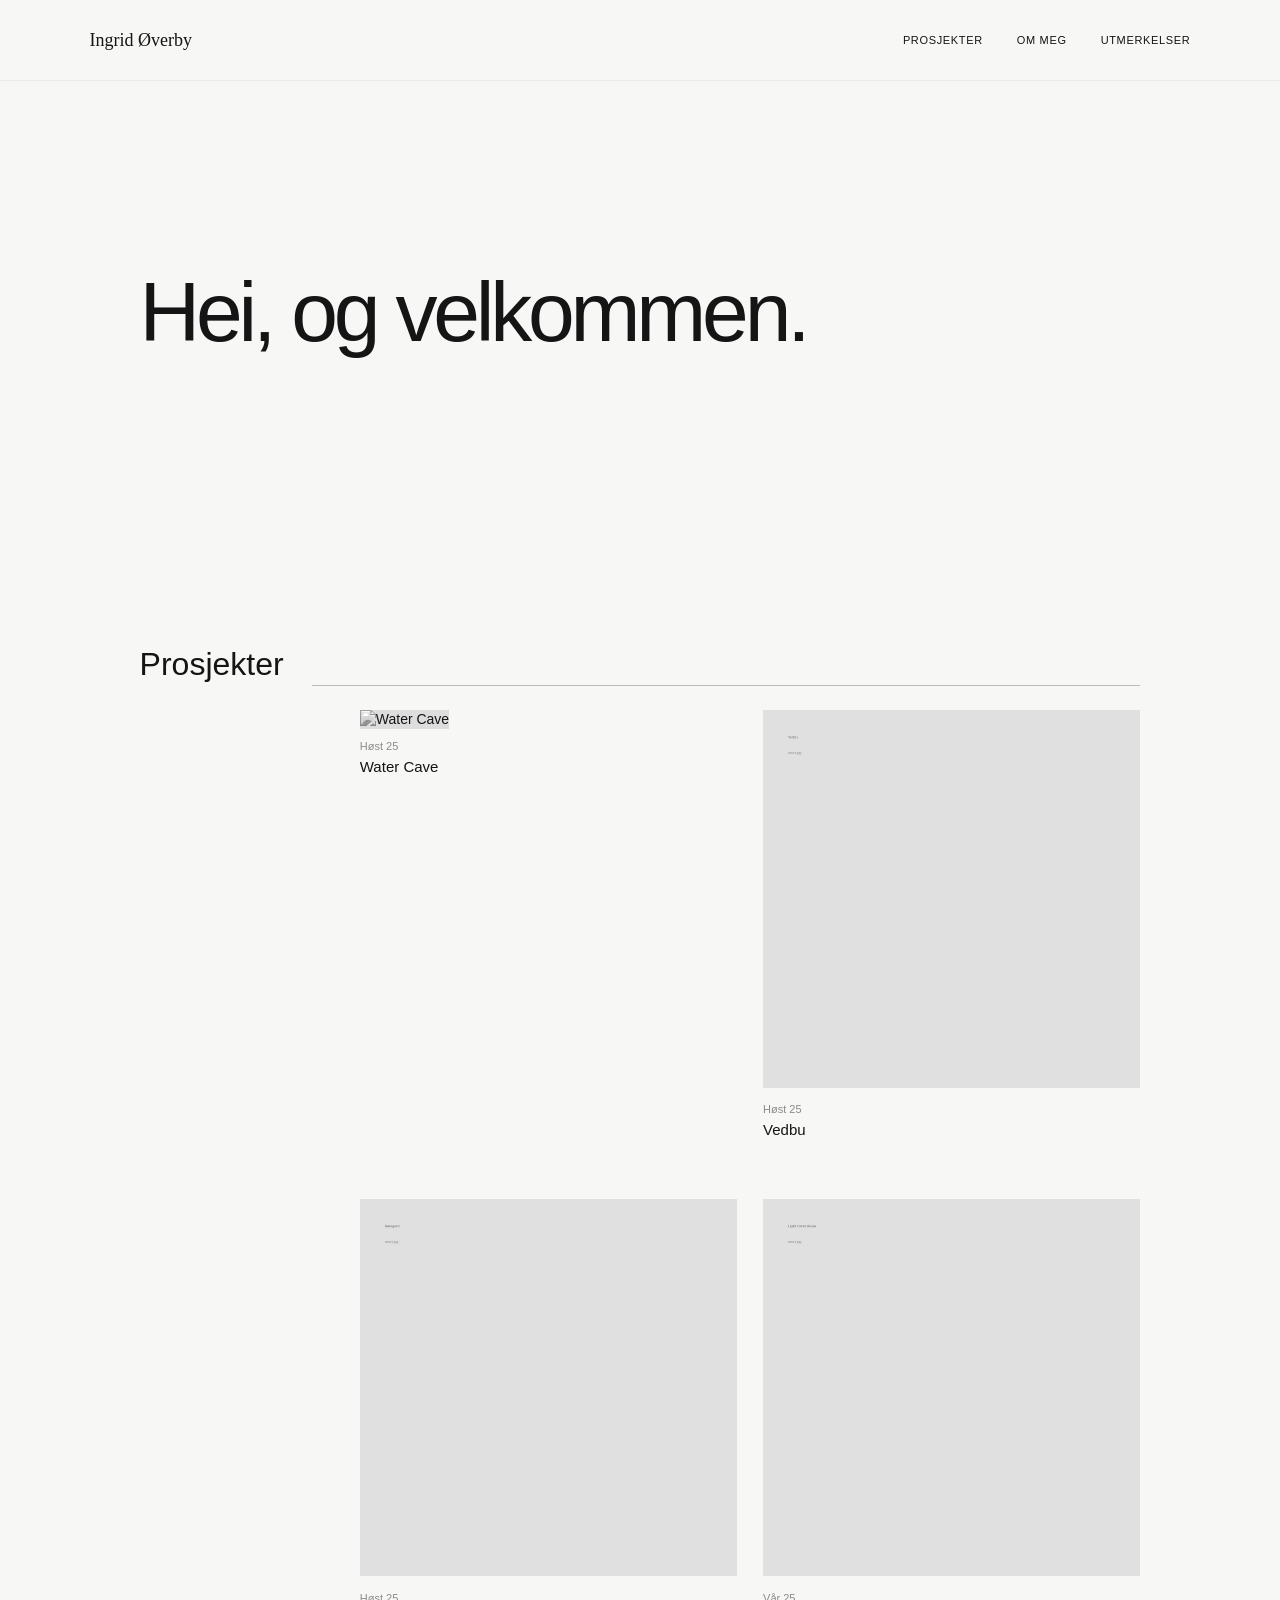
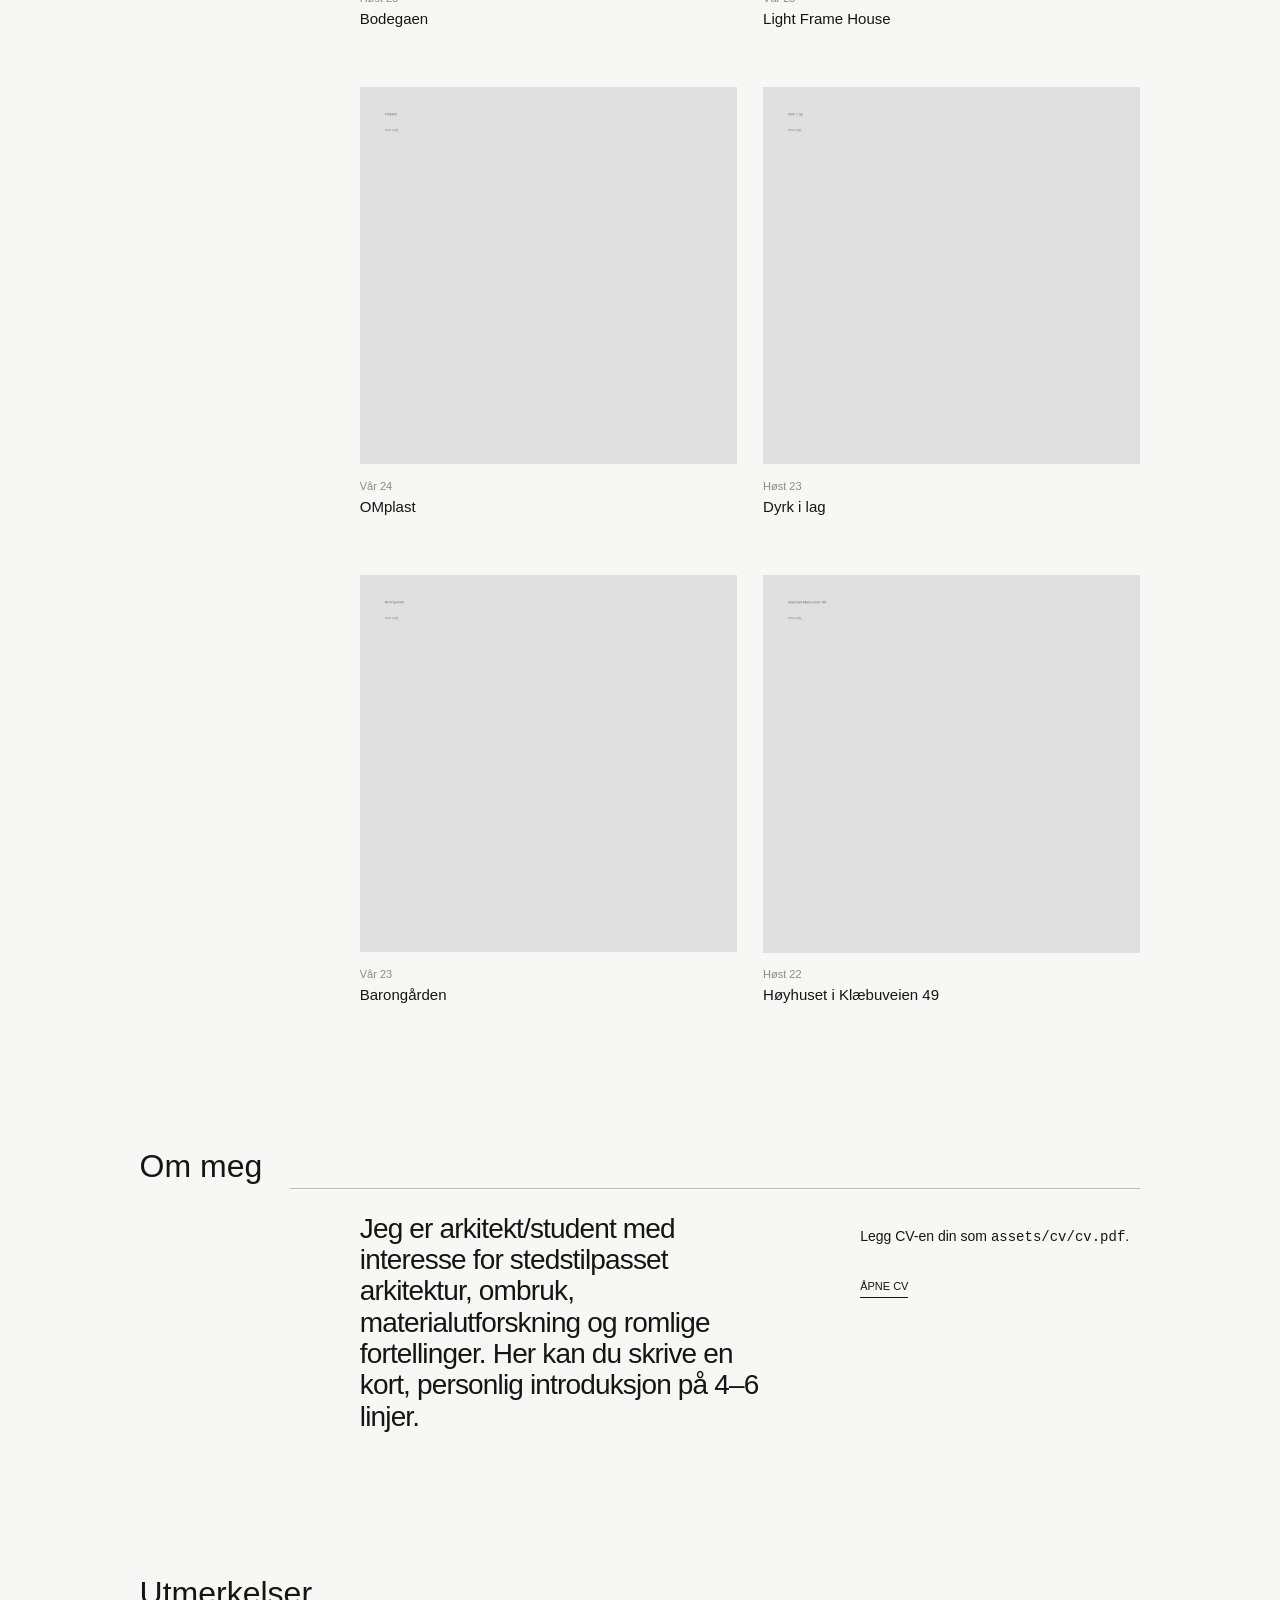
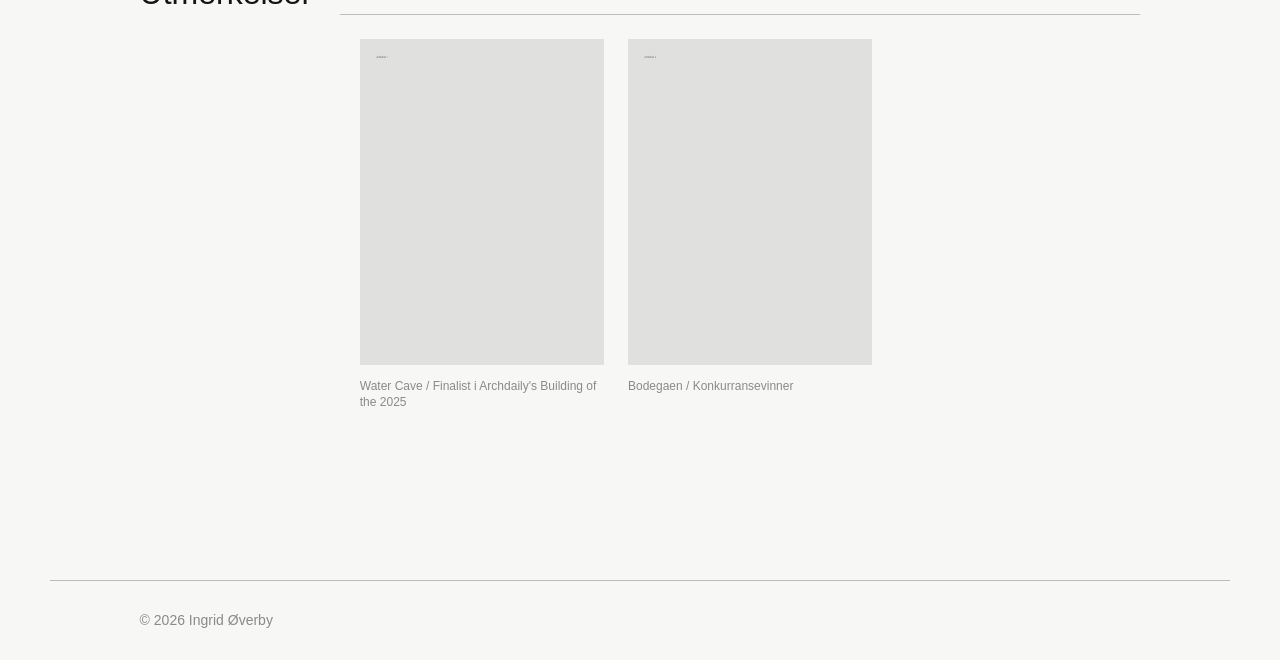
==== commit 3b5f3fe3: "Update index.html" ====
--- a/index.html
+++ b/index.html
@@ -3,13 +3,13 @@
 <head>
   <meta charset="utf-8" />
   <meta name="viewport" content="width=device-width, initial-scale=1" />
-  <title>Ingrid Overby — Arkitekturportfolio</title>
+  <title>Ingrid Øverby — Arkitekturportfolio</title>
   <meta name="description" content="Arkitekturportfolio med prosjekter, CV og publikasjoner." />
   <link rel="stylesheet" href="style.css" />
 </head>
 <body>
   <header class="site-header">
-    <a class="logo" href="#home">Ingrid Overby</a>
+    <a class="logo" href="#home">Ingrid Øverby</a>
     <nav>
       <a href="#prosjekter">Prosjekter</a>
       <a href="#om-meg">Om meg</a>
@@ -19,8 +19,7 @@
 
   <main id="home">
     <section class="hero">
-      <p class="eyebrow">Arkitektur / transformasjon / materialitet</p>
-      <h1>Jeg undersøker rom, landskap og materialer gjennom arkitektur.</h1>
+      <h1>Hei, og velkommen.</h1>
     </section>
 
     <section id="prosjekter" class="section">
@@ -29,14 +28,14 @@
         <span></span>
       </div>
             <div class="project-grid">
-        <a class="project-card" href="projects/water-cave.html"><img src="assets/projects/water-cave/cover.jpg" alt="Water Cave"><small>Prosjekt</small><h3>Water Cave</h3></a>
-        <a class="project-card" href="projects/vedbu.html"><img src="assets/projects/vedbu/cover.jpg" alt="Vedbu"><small>Prosjekt</small><h3>Vedbu</h3></a>
-        <a class="project-card" href="projects/bodegaen.html"><img src="assets/projects/bodegaen/cover.jpg" alt="Bodegaen"><small>Prosjekt</small><h3>Bodegaen</h3></a>
-        <a class="project-card" href="projects/light-frame-house.html"><img src="assets/projects/light-frame-house/cover.jpg" alt="Light Frame House"><small>Prosjekt</small><h3>Light Frame House</h3></a>
-        <a class="project-card" href="projects/omplast.html"><img src="assets/projects/omplast/cover.jpg" alt="OMplast"><small>Prosjekt</small><h3>OMplast</h3></a>
-        <a class="project-card" href="projects/dyrk-i-lag.html"><img src="assets/projects/dyrk-i-lag/cover.jpg" alt="Dyrk i lag"><small>Prosjekt</small><h3>Dyrk i lag</h3></a>
-        <a class="project-card" href="projects/barongarden.html"><img src="assets/projects/barongarden/cover.jpg" alt="Barongården"><small>Prosjekt</small><h3>Barongården</h3></a>
-        <a class="project-card" href="projects/hoyhuset-klaebuveien-49.html"><img src="assets/projects/hoyhuset-klaebuveien-49/cover.jpg" alt="Høyhuset i Klæbuveien 49"><small>Prosjekt</small><h3>Høyhuset i Klæbuveien 49</h3></a>
+        <a class="project-card" href="projects/water-cave.html"><img src="assets/projects/water-cave/cover.jpg" alt="Water Cave"><small>Høst 25</small><h3>Water Cave</h3></a>
+        <a class="project-card" href="projects/vedbu.html"><img src="assets/projects/vedbu/cover.jpg" alt="Vedbu"><small>Høst 25</small><h3>Vedbu</h3></a>
+        <a class="project-card" href="projects/bodegaen.html"><img src="assets/projects/bodegaen/cover.jpg" alt="Bodegaen"><small>Høst 25</small><h3>Bodegaen</h3></a>
+        <a class="project-card" href="projects/light-frame-house.html"><img src="assets/projects/light-frame-house/cover.jpg" alt="Light Frame House"><small>Vår 25</small><h3>Light Frame House</h3></a>
+        <a class="project-card" href="projects/omplast.html"><img src="assets/projects/omplast/cover.jpg" alt="OMplast"><small>Vår 24</small><h3>OMplast</h3></a>
+        <a class="project-card" href="projects/dyrk-i-lag.html"><img src="assets/projects/dyrk-i-lag/cover.jpg" alt="Dyrk i lag"><small>Høst 23</small><h3>Dyrk i lag</h3></a>
+        <a class="project-card" href="projects/barongarden.html"><img src="assets/projects/barongarden/cover.jpg" alt="Barongården"><small>Vår 23</small><h3>Barongården</h3></a>
+        <a class="project-card" href="projects/hoyhuset-klaebuveien-49.html"><img src="assets/projects/hoyhuset-klaebuveien-49/cover.jpg" alt="Høyhuset i Klæbuveien 49"><small>Høst 22</small><h3>Høyhuset i Klæbuveien 49</h3></a>
       </div>
     </section>
 
@@ -54,14 +53,13 @@
     <section id="utmerkelser" class="section">
       <div class="section-title"><h2>Utmerkelser</h2><span></span></div>
       <div class="awards-grid">
-        <figure><img src="assets/awards/artikkel-1.jpg" alt="Publikasjon 1"><figcaption>Publikasjon / artikkel</figcaption></figure>
-        <figure><img src="assets/awards/artikkel-2.jpg" alt="Publikasjon 2"><figcaption>Publikasjon / artikkel</figcaption></figure>
-        <figure><img src="assets/awards/artikkel-3.jpg" alt="Publikasjon 3"><figcaption>Publikasjon / artikkel</figcaption></figure>
+        <figure><img src="assets/awards/artikkel-1.jpg" alt="Publikasjon 1"><figcaption>Water Cave / Finalist i Archdaily's Building of the 2025</figcaption></figure>
+        <figure><img src="assets/awards/artikkel-2.jpg" alt="Publikasjon 2"><figcaption>Bodegaen / Konkurransevinner</figcaption></figure>
       </div>
     </section>
   </main>
 
-  <footer>© <span id="year"></span> Ingrid Overby</footer>
+  <footer>© <span id="year"></span> Ingrid Øverby</footer>
   <script src="script.js"></script>
 </body>
 </html>
